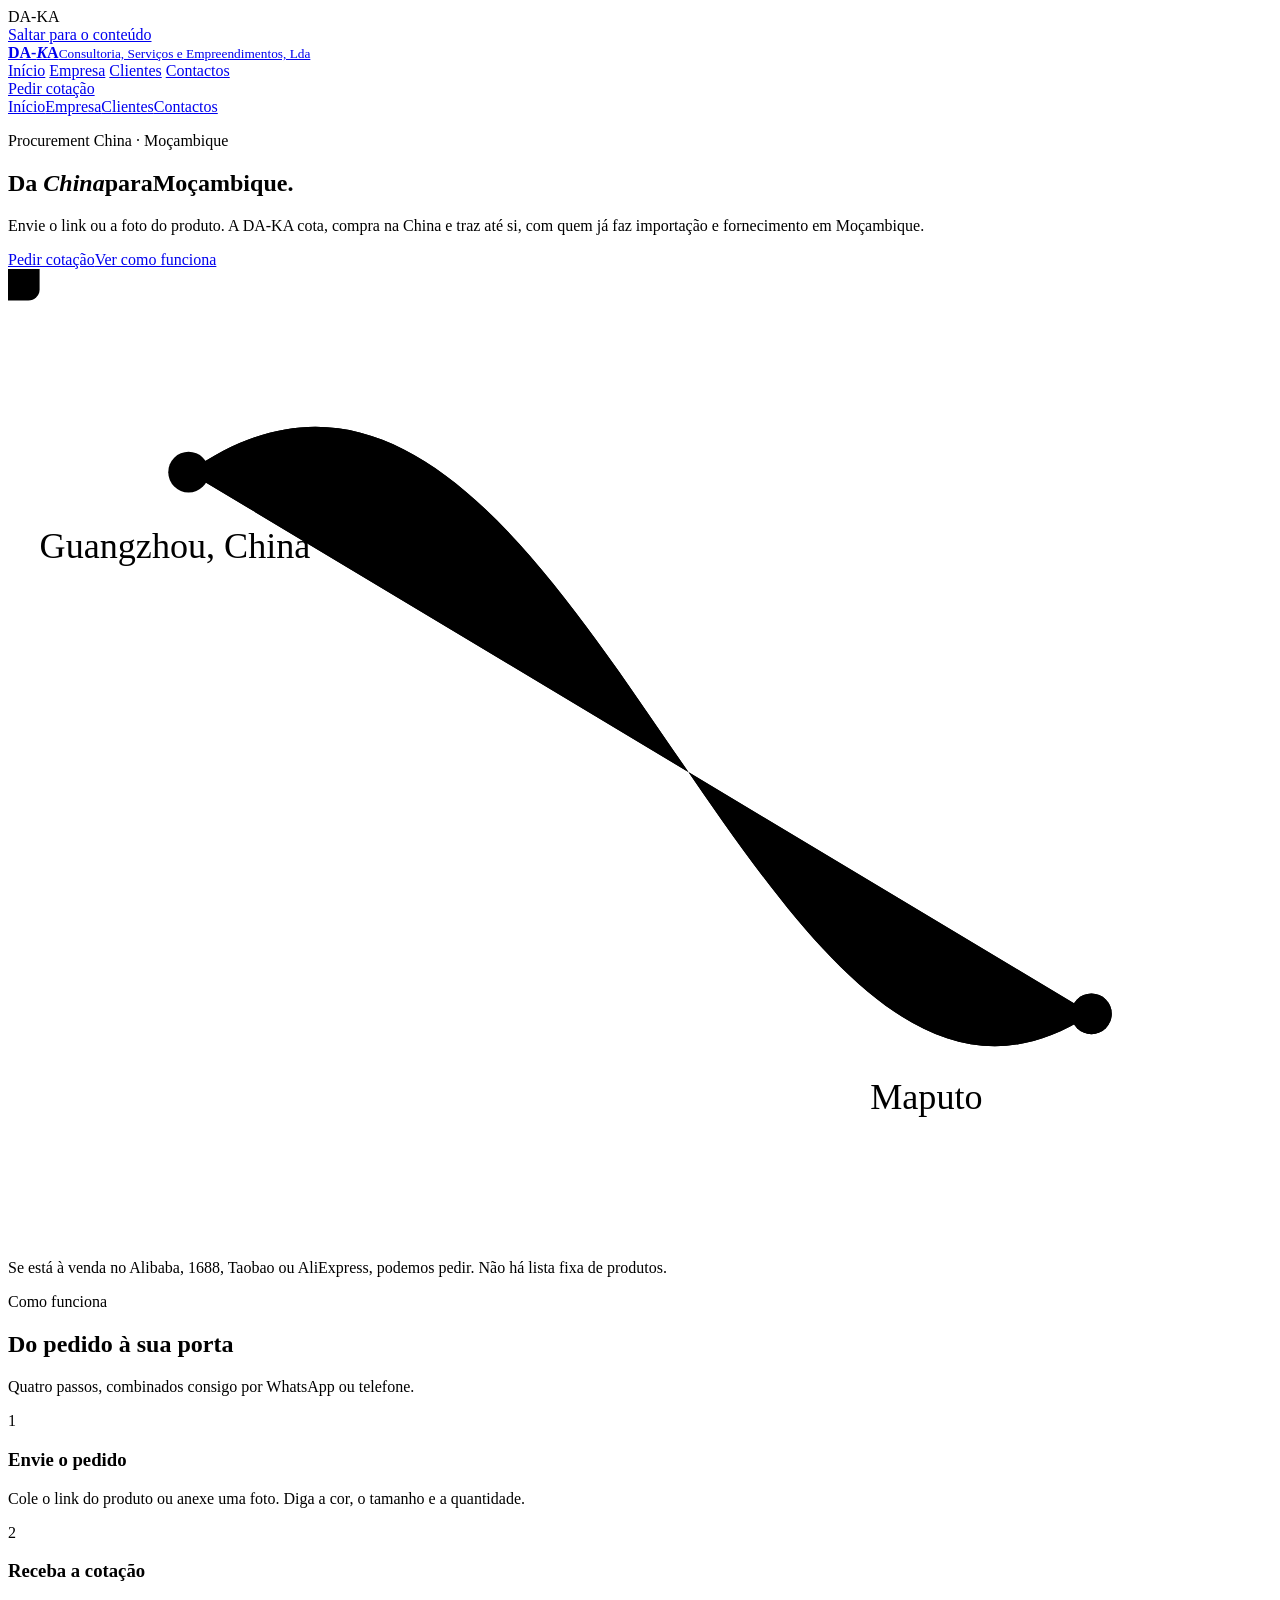
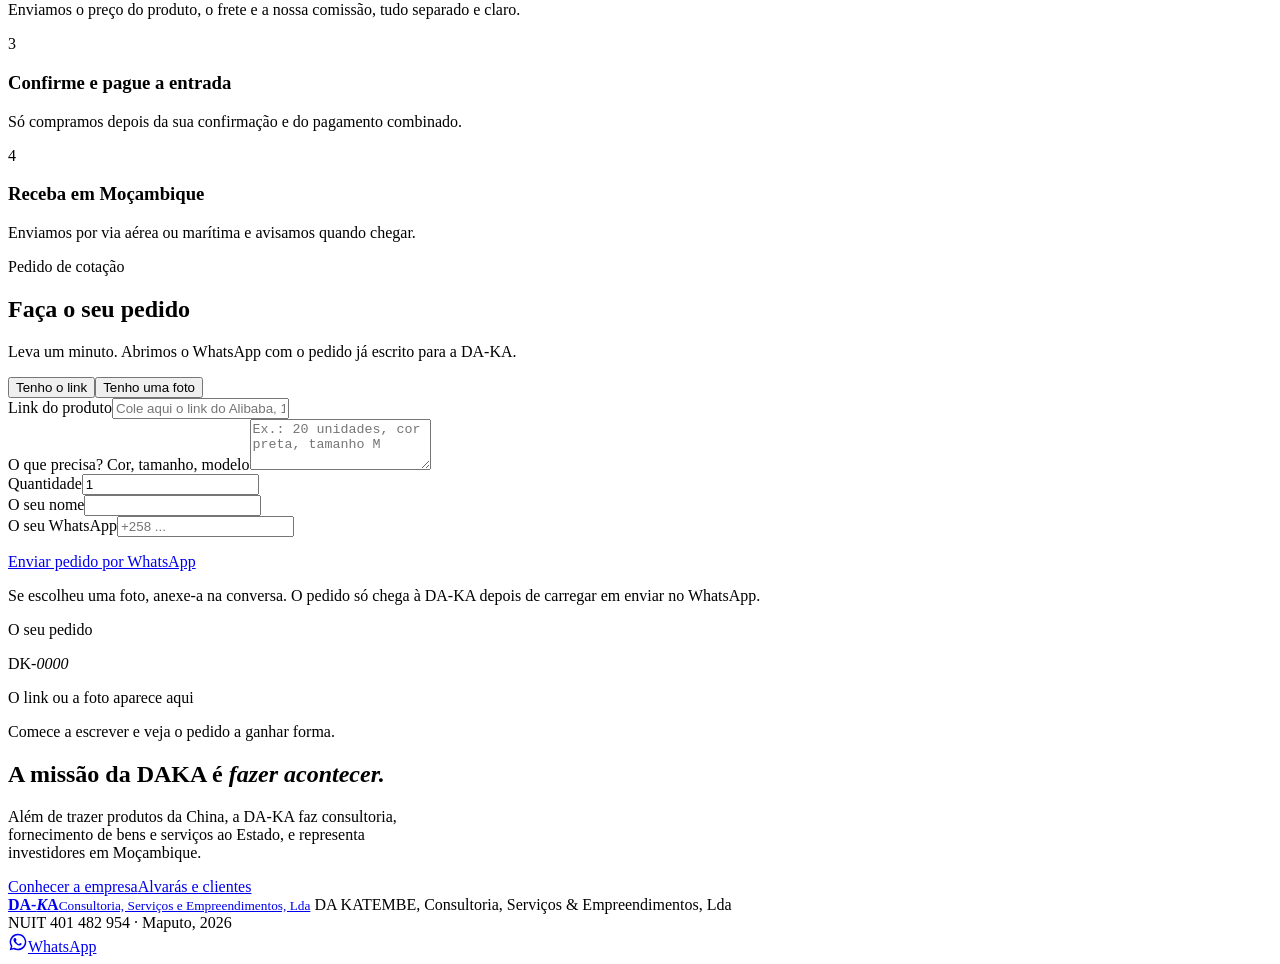
==== index.html @ 80a2d508 "Add files via upload" ====
<!doctype html>
<html lang="pt-MZ">
<head>
<meta charset="utf-8">
<meta name="viewport" content="width=device-width, initial-scale=1, viewport-fit=cover">
<title>DA-KA | Produtos da China para Moçambique</title>
<meta name="description" content="A DA-KA compra na China e entrega em Moçambique. Envie o link ou a foto do produto e receba a cotação com preço, frete e comissão separados.">
<link rel="canonical" href="https://dakaconsultoria.com/">
<meta name="robots" content="index, follow, max-image-preview:large">
<meta name="theme-color" content="#D0173F">
<meta property="og:type" content="website">
<meta property="og:site_name" content="DA-KA">
<meta property="og:locale" content="pt_MZ">
<meta property="og:title" content="DA-KA | Produtos da China para Moçambique">
<meta property="og:description" content="A DA-KA compra na China e entrega em Moçambique. Envie o link ou a foto do produto e receba a cotação com preço, frete e comissão separados.">
<meta property="og:url" content="https://dakaconsultoria.com/">
<meta property="og:image" content="https://dakaconsultoria.com/og-daka.jpg">
<meta property="og:image:width" content="1200">
<meta property="og:image:height" content="630">
<meta property="og:image:alt" content="DA-KA Consultoria, Serviços e Empreendimentos, Lda">
<meta name="twitter:card" content="summary_large_image">
<link rel="icon" href="/favicon.svg" type="image/svg+xml">
<link rel="apple-touch-icon" href="/apple-touch-icon.png">
<link rel="preconnect" href="https://fonts.googleapis.com">
<link rel="preconnect" href="https://fonts.gstatic.com" crossorigin>
<link rel="stylesheet" href="https://fonts.googleapis.com/css2?family=Barlow+Condensed:wght@500;600;700&family=Barlow:wght@400;500;600&display=swap">
<link rel="stylesheet" href="/assets/site.css">
<script>try{if(sessionStorage.getItem('wp')){document.documentElement.className='wp'}}catch(e){}</script>
<script type="application/ld+json">
{"@context":"https://schema.org","@type":"Organization",
"name":"DA-KA Consultoria, Serviços e Empreendimentos, Lda",
"alternateName":["DAKA","DA KATEMBE"],
"description":"Consultoria, prestação de serviços e fornecimento de bens em Moçambique, com procurement de produtos da China para Moçambique.",
"slogan":"Primamos pela satisfação plena do cliente",
"foundingDate":"2022-09-30",
"taxID":"401482954",
"telephone":["+258873891176","+258823852102"],
"email":"alquinodiana06@gmail.com",
"legalName":"DA KATEMBE, Consultoria, Serviços & Empreendimentos, Lda",
"address":{"@type":"PostalAddress","streetAddress":"Rua do Chá n.º 256, rés-do-chão, Bairro do Jardim, Kamubukuane","addressLocality":"Maputo","addressRegion":"Maputo","addressCountry":"MZ"},
"hasCredential":{"@type":"EducationalOccupationalCredential","credentialCategory":"Cadastro Único de Empreiteiros de Obras Públicas, Fornecedores de Bens e Prestadores de Serviços ao Estado","identifier":"2023A000018141PE","recognizedBy":{"@type":"GovernmentOrganization","name":"Ministério da Economia e Finanças, Direcção Nacional do Património do Estado"}},
"areaServed":{"@type":"Country","name":"Moçambique"},
"employee":[{"@type":"Person","name":"Djalma Luiz Fêlix Lourenço","jobTitle":"Director Geral"},{"@type":"Person","name":"Alquino Alberto Diana","jobTitle":"Director Comercial"}],
"knowsAbout":["Consultoria","Procurement","Fornecimento de bens","Importação","Exportação","Promoção imobiliária"]}
</script>
</head>
<body>
<div class="bar" id="bar"></div>
<div class="wipe" id="wipe" aria-hidden="true">DA-KA</div>
<a class="skip" href="#conteudo">Saltar para o conteúdo</a>

<header>
  <div class="w hbar">
    <a class="wm" href="index.html" aria-label="DA-KA, página inicial"><b class="wmt">DA-<i>K</i>A</b><small>Consultoria, Serviços e Empreendimentos, Lda</small></a>
    <nav aria-label="Principal">
      <a href="index.html" aria-current="page">Início</a>
      <a href="empresa.html">Empresa</a>
      <a href="clientes.html">Clientes</a>
      <a href="contactos.html">Contactos</a>
    </nav>
    <a class="btn" href="index.html#pedido">Pedir cotação</a>
  </div>
  <nav class="mnav" aria-label="Principal, telemóvel">
    <a href="index.html" aria-current="page">Início</a><a href="empresa.html">Empresa</a><a href="clientes.html">Clientes</a><a href="contactos.html">Contactos</a>
  </nav>
</header>

<main id="conteudo" tabindex="-1">

<section class="hero"><div class="w hgrid">
  <div>
    <p class="eyebrow">Procurement China · Moçambique</p>
    <h1><span class="ln" style="--i:0"><span>Da <em>China</em></span></span><span class="ln" style="--i:1"><span>para</span></span><span class="ln" style="--i:2"><span>Moçambique.</span></span></h1>
    <p class="lead">Envie o link ou a foto do produto. A DA-KA cota, compra na China e traz até si, com quem já faz importação e fornecimento em Moçambique.</p>
    <div class="cta"><a class="btn" href="index.html#pedido">Pedir cotação</a><a class="btn o" href="index.html#como">Ver como funciona</a></div>
  </div>
  <svg class="route drift" viewBox="0 0 560 430" role="img" aria-label="Rota de um pacote de Guangzhou, na China, até Maputo">
    <g class="grid"><path d="M0 60H560M0 140H560M0 220H560M0 300H560M0 380H560"/><path d="M70 0V430M190 0V430M310 0V430M430 0V430"/></g>
    <path class="track" d="M80 90C250 -30 330 430 480 330"/>
    <path id="rp" class="p" d="M80 90C250 -30 330 430 480 330"/>
    <g class="pin a"><circle cx="80" cy="90" r="9" style="fill:var(--ink)"/><text x="14" y="128">Guangzhou, China</text></g>
    <g class="pin b"><circle class="ping" cx="480" cy="330" r="9" style="fill:var(--red)"/><circle cx="480" cy="330" r="9" style="fill:var(--red)"/><text x="382" y="372">Maputo</text></g>
    <g class="parcel"><rect x="-14" y="-14" width="28" height="28" rx="5" style="fill:var(--ink)"/><path d="M-6 -1h12M0 -7v12" style="stroke:var(--bg)" stroke-width="3" stroke-linecap="round" fill="none"/>
      <animateMotion dur="6s" begin="3.4s" repeatCount="indefinite" rotate="0"><mpath href="#rp" xlink:href="#rp"/></animateMotion></g>
  </svg>
</div></section>

<section class="tick" aria-label="Exemplos de produtos que podemos pedir">
  <div class="tk" id="t1" aria-hidden="true"></div><div class="tk" id="t2" aria-hidden="true"></div>
  <div class="w"><p class="tick-note">Se está à venda no Alibaba, 1688, Taobao ou AliExpress, podemos pedir. Não há lista fixa de produtos.</p></div>
</section>

<section class="sec" id="como"><div class="w g2">
  <div class="sticky"><p class="eyebrow rv">Como funciona</p><h2 class="ttl">Do pedido à sua porta</h2><p class="lead rv" style="--i:1">Quatro passos, combinados consigo por WhatsApp ou telefone.</p></div>
  <div class="steps" id="steps"><div class="rail"><b id="fill"></b></div>
    <div class="st"><span class="n" aria-hidden="true">1</span><h3>Envie o pedido</h3><p>Cole o link do produto ou anexe uma foto. Diga a cor, o tamanho e a quantidade.</p></div>
    <div class="st"><span class="n" aria-hidden="true">2</span><h3>Receba a cotação</h3><p>Enviamos o preço do produto, o frete e a nossa comissão, tudo separado e claro.</p></div>
    <div class="st"><span class="n" aria-hidden="true">3</span><h3>Confirme e pague a entrada</h3><p>Só compramos depois da sua confirmação e do pagamento combinado.</p></div>
    <div class="st"><span class="n" aria-hidden="true">4</span><h3>Receba em Moçambique</h3><p>Enviamos por via aérea ou marítima e avisamos quando chegar.</p></div>
  </div>
</div></section>

<section class="sec order" id="pedido"><div class="w g2">
  <div>
    <p class="eyebrow">Pedido de cotação</p><h2>Faça o seu pedido</h2>
    <p class="lead" style="max-width:none">Leva um minuto. Abrimos o WhatsApp com o pedido já escrito para a DA-KA.</p>
    <div class="tabs"><button type="button" id="tb-link" aria-pressed="true" data-t="link">Tenho o link</button><button type="button" id="tb-foto" aria-pressed="false" data-t="foto">Tenho uma foto</button></div>
    <form id="fm" novalidate>
      <div class="f" id="bl"><label for="lk">Link do produto</label><input id="lk" placeholder="Cole aqui o link do Alibaba, 1688, Taobao..." inputmode="url" autocomplete="off"></div>
      <div class="f" id="bf" hidden><label for="ph">Foto do produto</label><label class="drop" for="ph" id="dz">Toque para escolher uma foto</label><input id="ph" type="file" accept="image/*" class="sr"></div>
      <div class="f"><label for="ds">O que precisa? Cor, tamanho, modelo</label><textarea id="ds" rows="3" placeholder="Ex.: 20 unidades, cor preta, tamanho M"></textarea></div>
      <div class="two"><div class="f"><label for="qt">Quantidade</label><input id="qt" type="number" min="1" value="1" inputmode="numeric"></div><div class="f"><label for="nm">O seu nome</label><input id="nm" autocomplete="name"></div></div>
      <div class="f"><label for="wp">O seu WhatsApp</label><input id="wp" type="tel" placeholder="+258 ..." autocomplete="tel"></div>
      <p class="err" id="er" role="alert"></p>
      <a class="btn wa" id="send" href="#pedido" target="_blank" rel="noopener">Enviar pedido por WhatsApp</a>
      <p class="note">Se escolheu uma foto, anexe-a na conversa. O pedido só chega à DA-KA depois de carregar em enviar no WhatsApp.</p>
    </form>
  </div>
  <div class="pv">
    <p class="pvlabel">O seu pedido</p><p class="pvref">DK-<i id="ref">0000</i></p>
    <div id="tags"></div>
    <div class="pic" id="pic">O link ou a foto aparece aqui</div>
    <p class="pvdesc" id="pd">Comece a escrever e veja o pedido a ganhar forma.</p>
    <p class="ready" id="rd" hidden>Pedido preparado. Falta carregar em enviar no WhatsApp.</p>
  </div>
</div></section>

<section class="sec dark"><div class="w">
  <h2 class="big rv">A missão da DAKA é <em>fazer acontecer.</em></h2>
  <p class="lead rv" style="--i:1;max-width:52ch">Além de trazer produtos da China, a DA-KA faz consultoria, fornecimento de bens e serviços ao Estado, e representa investidores em Moçambique.</p>
  <div class="cta rv" style="--i:2"><a class="btn" href="empresa.html">Conhecer a empresa</a><a class="btn light" href="clientes.html">Alvarás e clientes</a></div>
</div></section>

</main>

<footer><div class="w fw">
  <a class="wm" href="index.html"><b class="wmt">DA-<i>K</i>A</b><small>Consultoria, Serviços e Empreendimentos, Lda</small></a>
  <span>DA KATEMBE, Consultoria, Serviços &amp; Empreendimentos, Lda<br>NUIT 401 482 954 · Maputo, 2026</span>
</div></footer>
<a class="btn wa fab" href="https://wa.me/258873891176?text=Ol%C3%A1%20DA-KA!%20Gostaria%20de%20falar%20com%20a%20vossa%20equipa." target="_blank" rel="noopener" aria-label="Falar com a DA-KA no WhatsApp"><svg viewBox="0 0 24 24" width="20" height="20" aria-hidden="true" focusable="false"><path fill="currentColor" d="M12 2a10 10 0 0 0-8.6 15.1L2 22l5-1.3A10 10 0 1 0 12 2zm0 18.2c-1.5 0-3-.4-4.2-1.2l-.3-.2-3 .8.8-2.9-.2-.3A8.2 8.2 0 1 1 12 20.200zm4.500-6.100c-.2-.1-1.500-.7-1.700-.8-.2-.1-.4-.1-.6.1l-.8 1c-.1.200-.3.200-.5.100-.7-.3-1.500-.8-2.100-1.400-.6-.6-1-1.200-1.400-1.900-.1-.2 0-.4.100-.5l.4-.5.2-.4c.1-.2 0-.3 0-.5l-.8-1.800c-.2-.5-.4-.4-.6-.4h-.5c-.2 0-.5.100-.7.300-.7.700-1 1.600-.9 2.500.2 1 .7 1.900 1.300 2.700 1.300 1.700 2.900 2.900 4.900 3.500.9.300 1.700.2 2.300-.1.700-.4 1.100-1 1.300-1.700.1-.3 0-.5-.1-.6z"/></svg><span>WhatsApp</span></a>
<script src="/assets/site.js" defer></script>
</body>
</html>
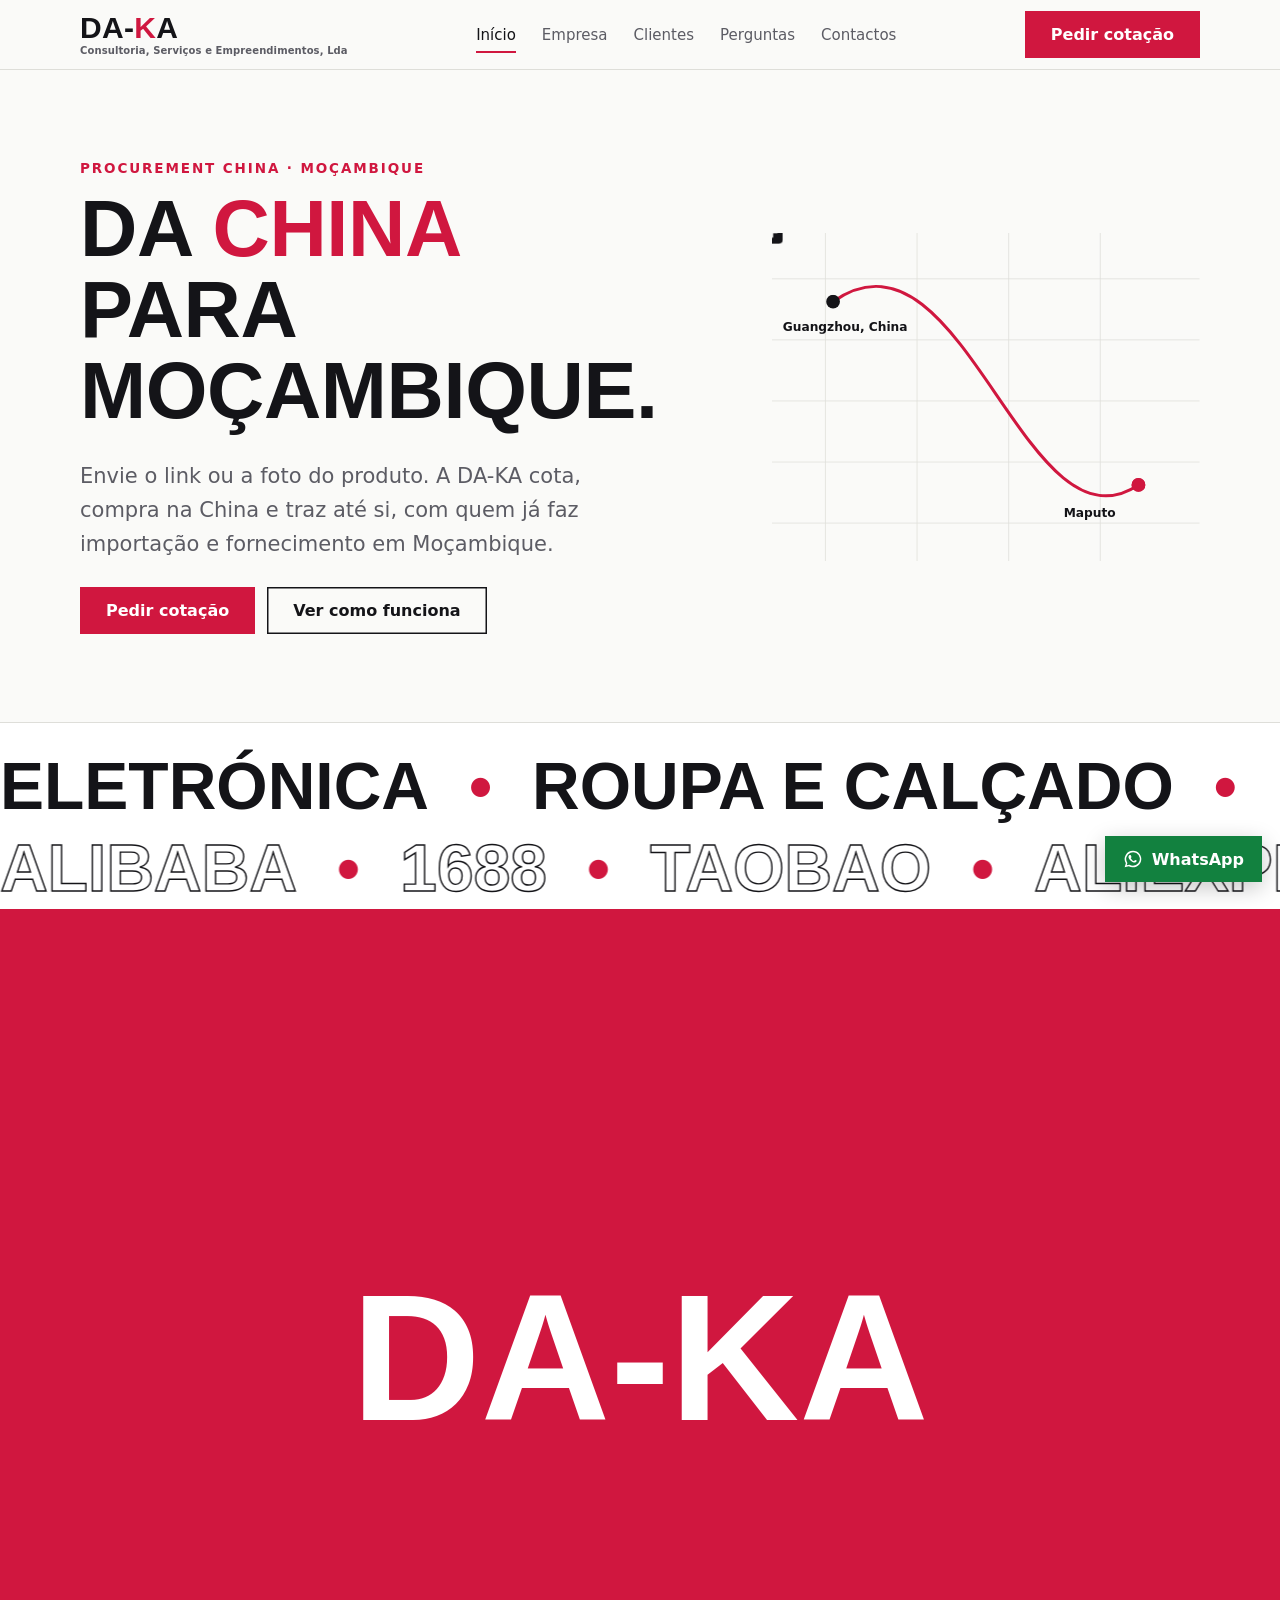
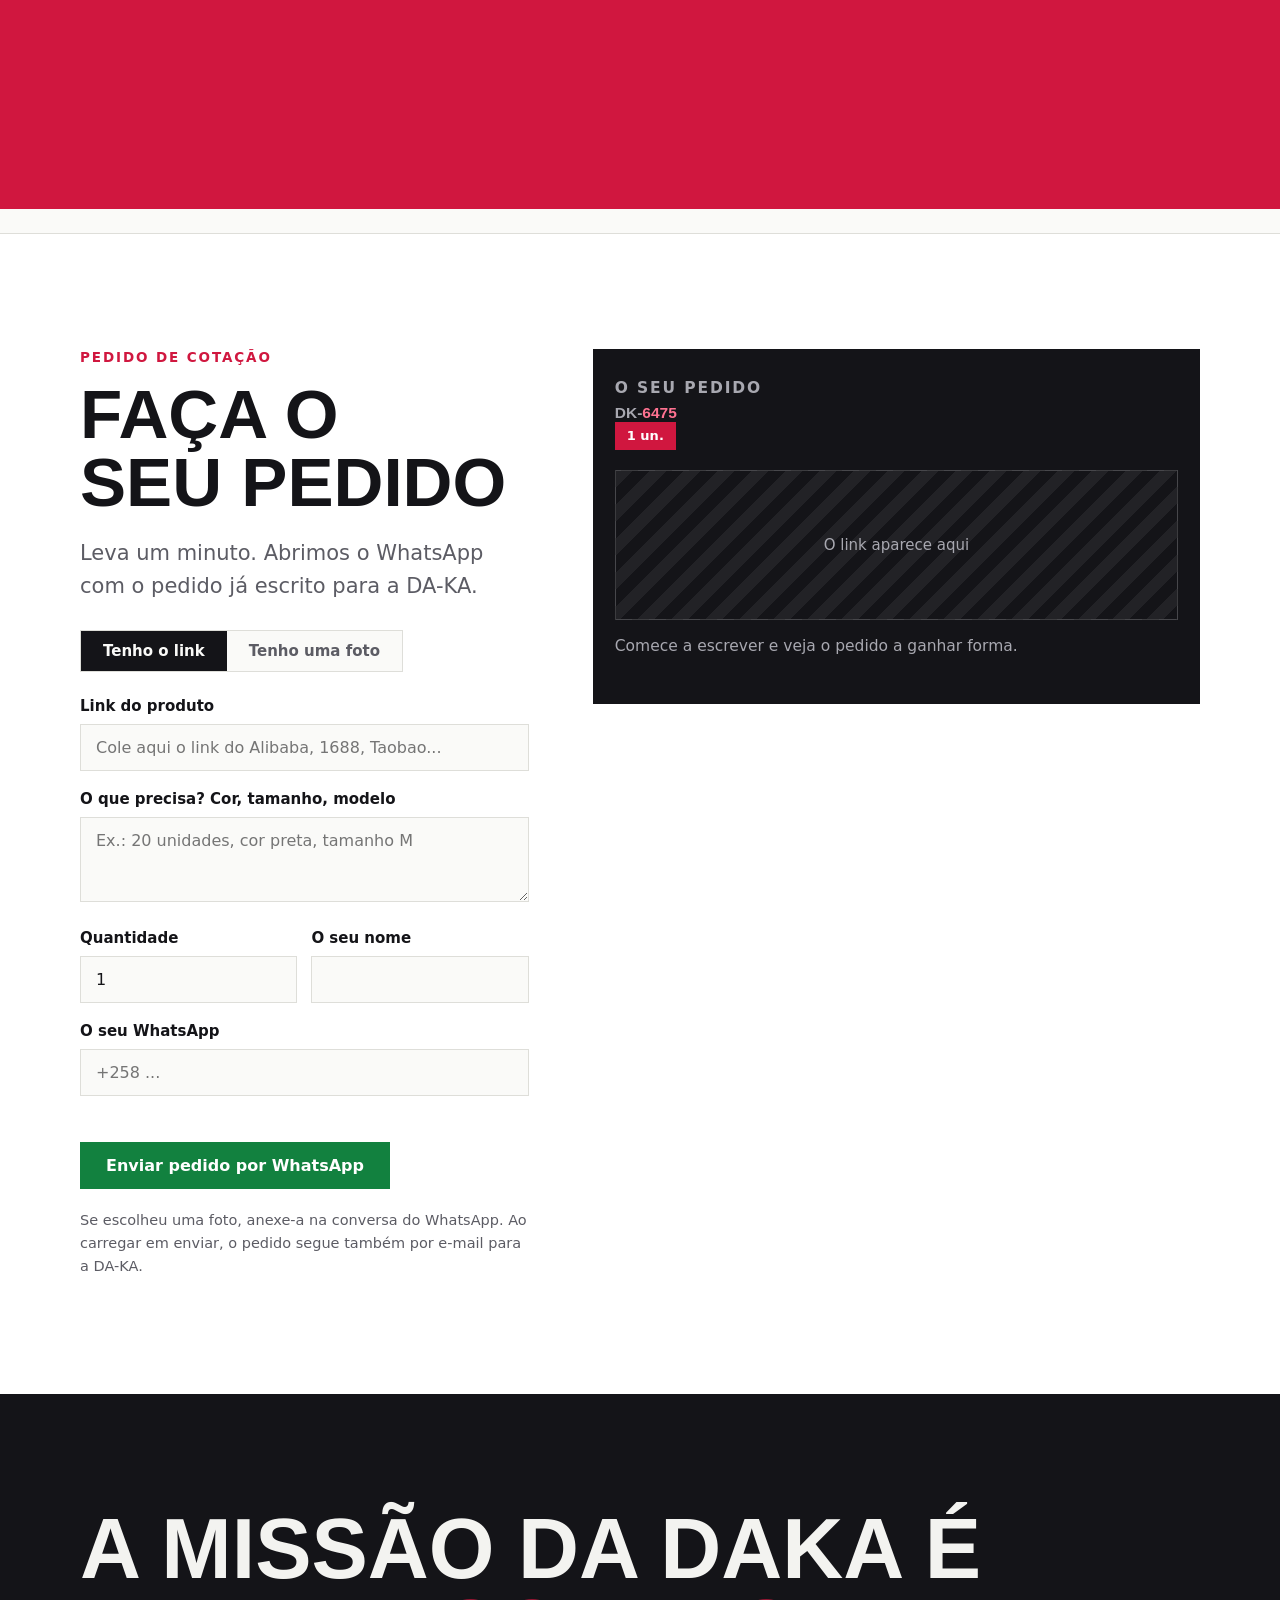
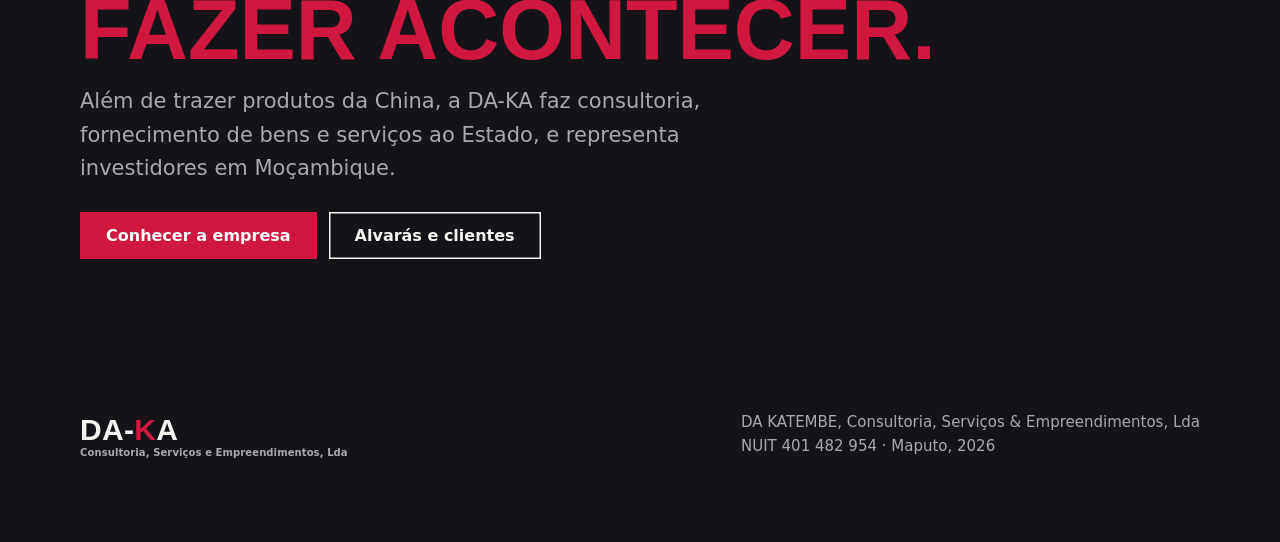
==== commit 954e72bc: "Update index.html" ====
--- a/index.html
+++ b/index.html
@@ -35,7 +35,8 @@
 "foundingDate":"2022-09-30",
 "taxID":"401482954",
 "telephone":["+258873891176","+258823852102"],
-"email":"alquinodiana06@gmail.com",
+"openingHours":["08:00-12:00","14:00-17:00"],
+"email":"geral@dakaconsultoria.com",
 "legalName":"DA KATEMBE, Consultoria, Serviços & Empreendimentos, Lda",
 "address":{"@type":"PostalAddress","streetAddress":"Rua do Chá n.º 256, rés-do-chão, Bairro do Jardim, Kamubukuane","addressLocality":"Maputo","addressRegion":"Maputo","addressCountry":"MZ"},
 "hasCredential":{"@type":"EducationalOccupationalCredential","credentialCategory":"Cadastro Único de Empreiteiros de Obras Públicas, Fornecedores de Bens e Prestadores de Serviços ao Estado","identifier":"2023A000018141PE","recognizedBy":{"@type":"GovernmentOrganization","name":"Ministério da Economia e Finanças, Direcção Nacional do Património do Estado"}},
@@ -56,12 +57,13 @@
       <a href="index.html" aria-current="page">Início</a>
       <a href="empresa.html">Empresa</a>
       <a href="clientes.html">Clientes</a>
+      <a href="faq.html">Perguntas</a>
       <a href="contactos.html">Contactos</a>
     </nav>
     <a class="btn" href="index.html#pedido">Pedir cotação</a>
   </div>
   <nav class="mnav" aria-label="Principal, telemóvel">
-    <a href="index.html" aria-current="page">Início</a><a href="empresa.html">Empresa</a><a href="clientes.html">Clientes</a><a href="contactos.html">Contactos</a>
+    <a href="index.html" aria-current="page">Início</a><a href="empresa.html">Empresa</a><a href="clientes.html">Clientes</a><a href="faq.html">Perguntas</a><a href="contactos.html">Contactos</a>
   </nav>
 </header>
 
@@ -113,7 +115,7 @@
       <div class="f"><label for="wp">O seu WhatsApp</label><input id="wp" type="tel" placeholder="+258 ..." autocomplete="tel"></div>
       <p class="err" id="er" role="alert"></p>
       <a class="btn wa" id="send" href="#pedido" target="_blank" rel="noopener">Enviar pedido por WhatsApp</a>
-      <p class="note">Se escolheu uma foto, anexe-a na conversa. O pedido só chega à DA-KA depois de carregar em enviar no WhatsApp.</p>
+      <p class="note">Se escolheu uma foto, anexe-a na conversa do WhatsApp. Ao carregar em enviar, o pedido segue também por e-mail para a DA-KA.</p>
     </form>
   </div>
   <div class="pv">
--- a/assets/site.css
+++ b/assets/site.css
@@ -0,0 +1,276 @@
+/* Layout: quatro páginas num ficheiro (Início, Empresa, Clientes, Contactos). Tipo condensado em caixa alta, um só vermelho vindo do K do logótipo, e um movimento assinatura: a rota China-Maputo que se desenha. O resto fica calmo. */
+:root{
+  --bg:#FAFAF8; --surface:#FFFFFF; --ink:#141418; --mut:#5C5C64; --line:#DEDED9;
+  --red:#D0173F; --red-ink:#FFFFFF; --err:#B3082F; --red-on-dark:#FF7291;
+  --dark:#141418; --dark-ink:#F3F3F0; --dark-mut:#A8A8B0; --dark-line:#ffffff2b;
+  --wa:#12813F; --wa-deep:#0B5B2B;
+  --d:'Barlow Condensed','Arial Narrow',Impact,sans-serif; --b:'Barlow',system-ui,-apple-system,'Segoe UI',sans-serif;
+  --ease:cubic-bezier(.2,.8,.2,1);
+}
+@media (prefers-color-scheme:dark){:root:not([data-theme="light"]){
+  --bg:#111114;--surface:#1A1A1F;--ink:#F3F3F0;--mut:#A8A8B0;--line:#2D2D34;
+  --red:#F0476B;--red-ink:#141418;--err:#FF8098;
+  --dark:#08080A;--dark-ink:#F3F3F0;--dark-mut:#A8A8B0;--dark-line:#ffffff24;
+  --wa:#2CC168;--wa-deep:#7CE6A8;color-scheme:dark}}
+:root[data-theme="dark"]{
+  --bg:#111114;--surface:#1A1A1F;--ink:#F3F3F0;--mut:#A8A8B0;--line:#2D2D34;
+  --red:#F0476B;--red-ink:#141418;--err:#FF8098;
+  --dark:#08080A;--dark-ink:#F3F3F0;--dark-mut:#A8A8B0;--dark-line:#ffffff24;
+  --wa:#2CC168;--wa-deep:#7CE6A8;color-scheme:dark}
+
+*{box-sizing:border-box}
+html{scroll-padding-top:96px}
+body{margin:0;background:var(--bg);color:var(--ink);font:400 17px/1.6 var(--b);overflow-x:hidden}
+a{color:inherit}
+img,svg{max-width:100%}
+:focus-visible{outline:3px solid var(--red);outline-offset:3px}
+.w{max-width:1160px;margin:0 auto;padding-inline:20px}
+
+
+/* ---------- cabeçalho ---------- */
+.skip{position:absolute;left:-9999px;top:0;z-index:90;background:var(--ink);color:var(--bg);padding:12px 18px;font-weight:600;text-decoration:none}
+.skip:focus{left:0}
+.bar{position:fixed;top:0;left:0;right:0;height:3px;background:var(--red);transform:scaleX(0);transform-origin:0 50%;z-index:60}
+header{position:sticky;top:env(safe-area-inset-top,0px);z-index:40;background:var(--bg);border-bottom:1px solid var(--line)}
+@supports (backdrop-filter:blur(8px)){header{background:color-mix(in srgb,var(--bg) 90%,transparent);backdrop-filter:blur(10px)}}
+.hbar{display:flex;align-items:center;justify-content:space-between;gap:14px;padding-block:11px}
+.wm{display:inline-flex;flex-direction:column;gap:3px;text-decoration:none;color:inherit}
+.wmt{display:block;font:700 30px/1 var(--d);letter-spacing:.01em;white-space:nowrap}
+.wmt i{font-style:normal;color:var(--red)}
+.wm small{display:block;font:600 10px/1 var(--b);letter-spacing:.01em;color:var(--mut);white-space:nowrap}
+nav{display:flex;gap:26px;font-weight:500;font-size:15px}
+nav a{text-decoration:none;color:var(--mut);position:relative;padding-block:6px}
+nav a::after{content:"";position:absolute;left:0;right:0;bottom:0;height:2px;background:var(--red);transform:scaleX(0);transform-origin:0 50%;transition:transform .4s var(--ease)}
+nav a:hover,nav a[aria-current=page]{color:var(--ink)}
+nav a:hover::after,nav a[aria-current=page]::after{transform:scaleX(1)}
+.mnav{display:none;gap:0;overflow-x:auto;padding:0 20px 10px;font-size:14px;font-weight:600}
+.mnav a{white-space:nowrap;text-decoration:none;padding:8px 16px;color:var(--mut);box-shadow:inset 0 0 0 1.5px var(--line)}
+.mnav a[aria-current=page]{background:var(--ink);color:var(--bg);box-shadow:inset 0 0 0 1.5px var(--ink)}
+@media(max-width:880px){nav{display:none}.mnav{display:flex}}
+@media(max-width:620px){.hbar .wm small{display:none}.wmt{font-size:27px}}
+
+/* ---------- botões ---------- */
+.btn{position:relative;overflow:hidden;display:inline-block;background:var(--red);color:var(--red-ink);padding:14px 26px;font:600 16px var(--b);text-decoration:none;border:0;cursor:pointer;isolation:isolate}
+.btn::before{content:"";position:absolute;inset:0;background:var(--ink);transform:translateY(101%);transition:transform .45s var(--ease);z-index:-1}
+.btn:hover::before,.btn:focus-visible::before{transform:none}
+.btn:hover,.btn:focus-visible{color:var(--bg)}
+.btn.o{background:none;color:var(--ink);box-shadow:inset 0 0 0 1.5px var(--ink)}
+.btn.light{background:none;color:var(--dark-ink);box-shadow:inset 0 0 0 1.5px var(--dark-ink)}
+.btn.light::before{background:var(--dark-ink)}
+.btn.light:hover,.btn.light:focus-visible{color:var(--dark)}
+.btn.wa{background:var(--wa);color:#fff}
+.btn.wa::before{background:var(--wa-deep)}
+.btn.wa:hover,.btn.wa:focus-visible{color:#fff}
+@media (prefers-color-scheme:dark){:root:not([data-theme="light"]) .btn.wa,:root:not([data-theme="light"]) .btn.wa:hover{color:#08240F}}
+:root[data-theme="dark"] .btn.wa,:root[data-theme="dark"] .btn.wa:hover{color:#08240F}
+.cta{display:flex;gap:12px;flex-wrap:wrap}
+@media(max-width:420px){.btn{padding:13px 20px;font-size:15px}}
+
+/* ---------- tipografia ---------- */
+.eyebrow{font:600 13.5px var(--b);letter-spacing:.14em;text-transform:uppercase;color:var(--red);margin:0 0 16px}
+h1,h2,h3{font-family:var(--d);text-transform:uppercase;font-weight:700;margin:0;text-wrap:balance}
+h1{font-size:clamp(38px,6.2vw,94px);line-height:.94;letter-spacing:-.005em}
+h2{font-size:clamp(34px,5.4vw,72px);line-height:.98;margin-bottom:20px}
+h1 em,h2 em,h3 em{font-style:normal;color:var(--red)}
+.ln{display:block;clip-path:inset(0 -22% 0 -6%);padding-bottom:.18em;margin-bottom:-.1em}
+.ln>span{display:block;transform:translateY(110%);animation:up 1.1s var(--ease) forwards;animation-delay:calc(var(--i,0)*.14s + .15s)}
+@keyframes up{to{transform:none}}
+.lead{font-size:clamp(17.5px,2vw,21px);color:var(--mut);max-width:42ch;margin:0 0 26px}
+.prose p{margin:0 0 16px;max-width:62ch}
+
+/* ---------- secções ---------- */
+.sec{padding-block:clamp(56px,9vw,120px);border-top:1px solid var(--line)}
+.g2{display:grid;grid-template-columns:.85fr 1.15fr;gap:clamp(24px,5vw,80px);align-items:start}
+.g2>*{min-width:0}
+@media(max-width:880px){.g2{grid-template-columns:1fr}}
+.dark{background:var(--dark);color:var(--dark-ink);border-top:0}
+.dark .lead,.dark p{color:var(--dark-mut)}
+.dark .eyebrow{color:var(--red-on-dark)}
+.sticky{position:sticky;top:104px}
+@media(max-width:880px){.sticky{position:static}}
+
+/* ---------- herói ---------- */
+.hero{padding-block:clamp(36px,7vw,92px) clamp(44px,7vw,88px);overflow:hidden}
+.hgrid{display:grid;grid-template-columns:1.2fr .8fr;gap:clamp(20px,4vw,56px);align-items:center}
+.hgrid>*{min-width:0}
+@media(max-width:900px){.hgrid{grid-template-columns:1fr}}
+.hero .lead,.hero .cta{opacity:0;animation:fade .9s var(--ease) forwards}
+.hero .lead{animation-delay:.72s;margin-top:26px}
+.hero .cta{animation-delay:.92s}
+@keyframes fade{to{opacity:1}}
+.route{width:100%;height:auto;display:block;max-width:540px;justify-self:end}
+@media(max-width:900px){.route{justify-self:center;margin-top:8px}}
+.route .grid{stroke:var(--line);stroke-width:1;fill:none}
+.route .track{fill:none;stroke:var(--line);stroke-width:2;stroke-dasharray:2 9;stroke-linecap:round}
+.route .p{fill:none;stroke:var(--red);stroke-width:4;stroke-linecap:round;stroke-dasharray:900;stroke-dashoffset:900;animation:draw 3s .5s var(--ease) forwards}
+@keyframes draw{to{stroke-dashoffset:0}}
+.route text{font:600 16px var(--b);fill:var(--ink)}
+.route .pin{opacity:0;animation:fade .5s forwards}
+.route .pin.a{animation-delay:.4s}
+.route .pin.b{animation-delay:3.3s}
+.ping{transform-box:fill-box;transform-origin:center;animation:ping 2.2s 3.4s infinite}
+@keyframes ping{from{transform:scale(1);opacity:.6}to{transform:scale(4.5);opacity:0}}
+.parcel{opacity:0;animation:fade .3s 3.4s forwards}
+
+/* ---------- ticker ---------- */
+.tick{border-block:1px solid var(--line);overflow:hidden;padding-block:26px;background:var(--surface)}
+.tk{display:flex;gap:40px;width:max-content;font:700 clamp(32px,5.4vw,66px)/1.15 var(--d);text-transform:uppercase;animation:mq 46s linear infinite;will-change:transform}
+.tk i{font-style:normal;color:var(--red)}
+@supports (-webkit-text-stroke:1px currentColor){
+  .tk+.tk{color:transparent;-webkit-text-stroke:1.4px var(--ink)}
+  .tk+.tk i{color:var(--red);-webkit-text-stroke:0}
+}
+.tk+.tk{animation-direction:reverse;margin-top:6px}
+@keyframes mq{to{transform:translateX(-50%)}}
+.tick-note{color:var(--mut);font-size:15px;margin:18px 0 0}
+
+/* ---------- passos ---------- */
+.steps{position:relative;padding-left:70px}
+.rail{position:absolute;left:21px;top:10px;bottom:10px;width:3px;background:var(--line);overflow:hidden}
+.rail b{display:block;width:100%;height:100%;background:var(--red);transform:scaleY(0);transform-origin:50% 0}
+.st{position:relative;padding-bottom:54px;max-width:50ch}
+.st:last-child{padding-bottom:0}
+.st .n{position:absolute;left:-70px;top:0;width:46px;height:46px;background:var(--bg);border:2px solid var(--line);display:grid;place-items:center;font:700 20px var(--d);color:var(--mut);transition:background .5s var(--ease),border-color .5s var(--ease),color .5s var(--ease),transform .5s var(--ease)}
+.st.on .n{background:var(--red);border-color:var(--red);color:var(--red-ink);transform:scale(1.12)}
+.st h3{font-size:clamp(25px,3.2vw,38px);line-height:1;margin:6px 0 8px;color:var(--mut);transition:color .5s}
+.st.on h3{color:var(--ink)}
+.st p{margin:0;color:var(--mut)}
+@media(max-width:520px){.steps{padding-left:54px}.st .n{left:-54px;width:38px;height:38px;font-size:17px}.rail{left:17px}}
+
+/* ---------- pedido ---------- */
+.order{background:var(--surface)}
+.two{display:grid;grid-template-columns:1fr 1fr;gap:14px}
+@media(max-width:520px){.two{grid-template-columns:1fr}}
+.tabs{display:inline-flex;background:var(--bg);padding:0;margin-bottom:22px;border:1.5px solid var(--line);max-width:100%}
+.tabs button{border:0;background:none;color:var(--mut);font:600 15px var(--b);padding:11px 22px;cursor:pointer;transition:background .3s var(--ease),color .3s var(--ease);white-space:nowrap}
+.tabs button[aria-pressed=true]{background:var(--ink);color:var(--bg)}
+label{font-weight:600;font-size:15px;display:block;margin-bottom:6px}
+input,textarea{width:100%;font:400 16px var(--b);color:var(--ink);background:var(--bg);border:1.5px solid var(--line);padding:13px 15px;transition:border-color .2s}
+input:focus,textarea:focus{border-color:var(--red);outline:none}
+textarea{resize:vertical}
+.f{margin-bottom:16px}
+.drop{display:block;border:2px dashed var(--line);padding:26px;text-align:center;color:var(--mut);cursor:pointer;background:var(--bg);font-weight:500;margin:0;overflow-wrap:anywhere}
+.drop:hover{border-color:var(--red)}
+.sr{position:absolute;width:1px;height:1px;overflow:hidden;clip:rect(0 0 0 0);white-space:nowrap}
+.err{color:var(--err);font-size:14.5px;min-height:22px;margin:0 0 8px;font-weight:600}
+.note{color:var(--mut);font-size:14.5px;margin:12px 0 0;max-width:52ch}
+.pv{background:var(--dark);color:var(--dark-ink);padding:22px;position:sticky;top:104px;overflow:hidden}
+@media(max-width:880px){.pv{position:static}}
+.pvref{font:700 34px/1 var(--d);margin:0 0 6px;color:var(--dark-ink)}
+.pvref i{font-style:normal;color:var(--red-on-dark)}
+.pic{height:150px;background:repeating-linear-gradient(135deg,#ffffff0f 0 12px,transparent 12px 24px);border:1px solid var(--dark-line);display:grid;place-items:center;overflow:hidden;margin:14px 0;color:var(--dark-mut);font-size:15px;text-align:center;padding:10px}
+.pic img{width:100%;height:100%;object-fit:cover}
+.tag{display:inline-block;background:var(--red);color:var(--red-ink);font-weight:600;font-size:13px;padding:4px 12px;margin:0 6px 6px 0;animation:pop .35s var(--ease)}
+@keyframes pop{from{transform:scale(.6);opacity:0}}
+.pv p{margin:8px 0 0;color:var(--dark-mut);font-size:15.5px;overflow-wrap:anywhere}
+.pvdesc{min-height:48px}
+.ready{margin-top:14px;padding-top:14px;border-top:1px solid var(--dark-line);color:var(--dark-ink)!important;font-size:15px!important}
+
+/* ---------- entrada ao scroll ---------- */
+@media (prefers-reduced-motion:no-preference){
+@supports (animation-timeline:view()){
+  .rv{animation:rv both linear;animation-timeline:view();animation-range:entry calc(var(--i,0)*6%) entry calc(40% + var(--i,0)*6%)}
+  @keyframes rv{from{opacity:0;transform:translateY(40px)}to{opacity:1;transform:none}}
+  .ttl{animation:ttl both linear;animation-timeline:view();animation-range:entry 0% entry 55%}
+  @keyframes ttl{from{clip-path:inset(0 0 100% 0);transform:translateY(30px)}to{clip-path:inset(-10% -6% -10% -6%);transform:none}}
+  .drift{animation:drift both linear;animation-timeline:scroll();animation-range:0 90vh}
+  @keyframes drift{to{transform:translateY(-56px)}}
+}}
+
+/* ---------- páginas internas ---------- */
+.pghero{padding-block:clamp(44px,8vw,108px) clamp(30px,5vw,60px)}
+.pghero h1{font-size:clamp(38px,7.4vw,100px);max-width:14ch}
+.facts{display:grid;grid-template-columns:repeat(auto-fit,minmax(190px,1fr));gap:1px;background:var(--line);border:1px solid var(--line);margin:28px 0 0}
+.facts>div{background:var(--surface);padding:16px 18px}
+.facts dt{font:600 12px var(--b);letter-spacing:.1em;text-transform:uppercase;color:var(--mut)}
+.facts dd{margin:4px 0 0;font-weight:600;overflow-wrap:anywhere}
+.origin{display:flex;border:1.5px solid var(--line);width:max-content;max-width:100%;margin:0 0 18px}
+.origin div{padding:14px 20px;border-right:1.5px solid var(--line);text-align:center;min-width:0}
+.origin div:last-child{border-right:0}
+.origin b{display:block;font:700 clamp(34px,6vw,54px)/1 var(--d);color:var(--red)}
+.origin span{display:block;font:600 12px var(--b);letter-spacing:.08em;text-transform:uppercase;color:var(--mut);margin-top:4px}
+.catcols{display:grid;grid-template-columns:repeat(auto-fit,minmax(290px,1fr));gap:clamp(26px,4vw,56px);margin-top:48px}
+.catcols>div{min-width:0}
+.catgroup{font:700 26px/1 var(--d);text-transform:uppercase;margin:0;padding-bottom:10px;border-bottom:3px solid var(--ink)}
+.catcount{display:block;font:600 12px var(--b);letter-spacing:.1em;text-transform:uppercase;color:var(--mut);margin:10px 0 4px}
+.catlist{margin:0;padding:0;list-style:none}
+.catlist li{padding:9px 0;border-bottom:1px solid var(--line);font-size:15.5px}
+.cert{border:1.5px solid var(--line);background:var(--surface);display:grid;grid-template-columns:1.25fr .75fr}
+.cert>*{min-width:0;padding:clamp(20px,3vw,30px)}
+.cert p{margin:0 0 12px;max-width:52ch}
+.cert p:last-child{margin-bottom:0}
+.certnote{color:var(--mut);font-size:15.5px}
+.certmeta{margin:0;border-left:1.5px solid var(--line)}
+.certmeta dt{font:600 12px var(--b);letter-spacing:.1em;text-transform:uppercase;color:var(--mut);margin-top:16px}
+.certmeta>div:first-child dt{margin-top:0}
+.certmeta dd{margin:4px 0 0;font-weight:600;overflow-wrap:anywhere}
+@media(max-width:760px){.cert{grid-template-columns:1fr}.certmeta{border-left:0;border-top:1.5px solid var(--line)}}
+.docsec{margin-top:10px!important;font-size:14.5px}
+.docval{display:inline-block;margin-top:12px;font:600 12px var(--b);letter-spacing:.08em;text-transform:uppercase;color:var(--red-on-dark);border:1.5px solid var(--red-on-dark);padding:4px 10px}
+.big{font-size:clamp(38px,6.6vw,92px);line-height:.96;margin:0 0 14px}
+.mv{display:grid}
+.mv>div{display:grid;grid-template-columns:.5fr 1fr;gap:clamp(14px,4vw,64px);padding-block:clamp(26px,4vw,52px);border-top:1px solid var(--dark-line);align-items:start}
+.mv>div:last-child{border-bottom:1px solid var(--dark-line)}
+.mv>div>*{min-width:0}
+@media(max-width:760px){.mv>div{grid-template-columns:1fr}}
+.mv p{margin:0;font-size:clamp(17.5px,2vw,22px);max-width:46ch;color:var(--dark-ink)}
+.vals{display:grid;grid-template-columns:repeat(auto-fit,minmax(230px,1fr));gap:16px;margin:0;padding:0;list-style:none}
+.vals li{background:var(--surface);border:1px solid var(--line);padding:20px;transition:transform .4s var(--ease),border-color .3s}
+.vals li:hover{transform:translateY(-6px);border-color:var(--red)}
+.vals b{display:block;font:700 26px/1.05 var(--d);text-transform:uppercase;margin-bottom:6px}
+.vals span{color:var(--mut);font-size:15.5px}
+.team{display:grid;grid-template-columns:repeat(auto-fit,minmax(280px,1fr));gap:16px}
+.person{background:var(--surface);border:1px solid var(--line);padding:24px;display:flex;gap:18px;align-items:center}
+.person>div{min-width:0}
+.av{width:64px;height:64px;background:var(--ink);color:var(--bg);display:grid;place-items:center;font:700 26px var(--d);flex:none}
+.person b{display:block;font-size:19px;line-height:1.25}
+.person span{color:var(--mut);font-size:15px}
+.quote{font-size:clamp(26px,4vw,50px);line-height:1;border-left:6px solid var(--red);padding-left:18px;margin:64px 0 0;max-width:20ch}
+
+/* ---------- clientes ---------- */
+.docs{display:grid;grid-template-columns:repeat(auto-fit,minmax(270px,1fr));gap:16px;margin-top:32px}
+.doc{border:1px solid var(--dark-line);padding:22px;transition:border-color .3s,transform .4s var(--ease)}
+.doc:hover{border-color:var(--red);transform:translateY(-4px)}
+.doc small{display:block;font:600 12px var(--b);letter-spacing:.1em;text-transform:uppercase;color:var(--dark-mut)}
+.pvlabel{margin:0 0 6px;font:600 13px var(--b);letter-spacing:.12em;text-transform:uppercase;color:var(--dark-mut)}
+.doc b{display:block;font:700 30px/1.05 var(--d);margin:8px 0 10px;overflow-wrap:anywhere}
+.doc p{margin:0;font-size:15.5px}
+.cl{display:grid;grid-template-columns:repeat(auto-fit,minmax(260px,1fr));margin:0;padding:0;list-style:none;border-top:1px solid var(--line)}
+.cl li{padding:16px 14px 16px 0;border-bottom:1px solid var(--line);min-width:0}
+.cl b{display:block;font:700 26px/1 var(--d);text-transform:uppercase}
+.cl span{color:var(--mut);font-size:15px}
+.sub{font:700 22px var(--d);letter-spacing:.08em;text-transform:uppercase;margin:0 0 10px}
+.chips{display:flex;gap:10px;flex-wrap:wrap;margin:0;padding:0;list-style:none}
+.chips li{border:1.5px solid var(--ink);padding:9px 18px;font-weight:600}
+
+/* ---------- contactos ---------- */
+.ct{margin:0}
+.ct dt{font:600 12px var(--b);letter-spacing:.1em;text-transform:uppercase;color:var(--mut);margin-top:22px}
+.ct dd{margin:3px 0 0;font-size:20px;font-weight:500;overflow-wrap:anywhere}
+.ct dd span{border-bottom:1.5px solid var(--red);display:inline-block}
+
+footer{background:var(--dark);color:var(--dark-mut);padding-block:36px;font-size:15px}
+footer .fw{display:flex;justify-content:space-between;gap:16px;flex-wrap:wrap;align-items:flex-end}
+footer .wm{color:var(--dark-ink)}
+footer .wm small{color:var(--dark-mut)}
+
+.wipe{position:fixed;inset:0;background:var(--red);z-index:80;display:grid;place-items:center;color:var(--red-ink);font:700 clamp(56px,14vw,180px)/1 var(--d);pointer-events:none;transform:translateY(101%);transition:transform .4s cubic-bezier(.7,0,.2,1)}
+.wipe.in{transform:translateY(0)}
+.wipe.out{transform:translateY(-101%)}
+.wipe.nt{transition:none}
+
+@media(prefers-reduced-motion:reduce){
+  .ln>span{transform:none;animation:none}
+  .hero .lead,.hero .cta,.route .pin,.parcel{opacity:1;animation:none}
+  .route .p{stroke-dashoffset:0;animation:none}
+  .tk,.ping{animation:none}
+  .wipe{transition:none}
+}
+
+.fab{position:fixed;right:18px;bottom:18px;z-index:70;display:inline-flex;align-items:center;gap:9px;padding:13px 18px;box-shadow:0 6px 22px rgba(0,0,0,.22)}
+.fab svg{flex:none}
+@media(max-width:420px){.fab{right:12px;bottom:12px;padding:12px 15px}}
+@media print{.fab{display:none}}
+html.wp .wipe{transform:translateY(0);transition:none;animation:unstick .01s 3s forwards}
+@keyframes unstick{to{transform:translateY(-101%)}}
+footer{padding-bottom:84px}
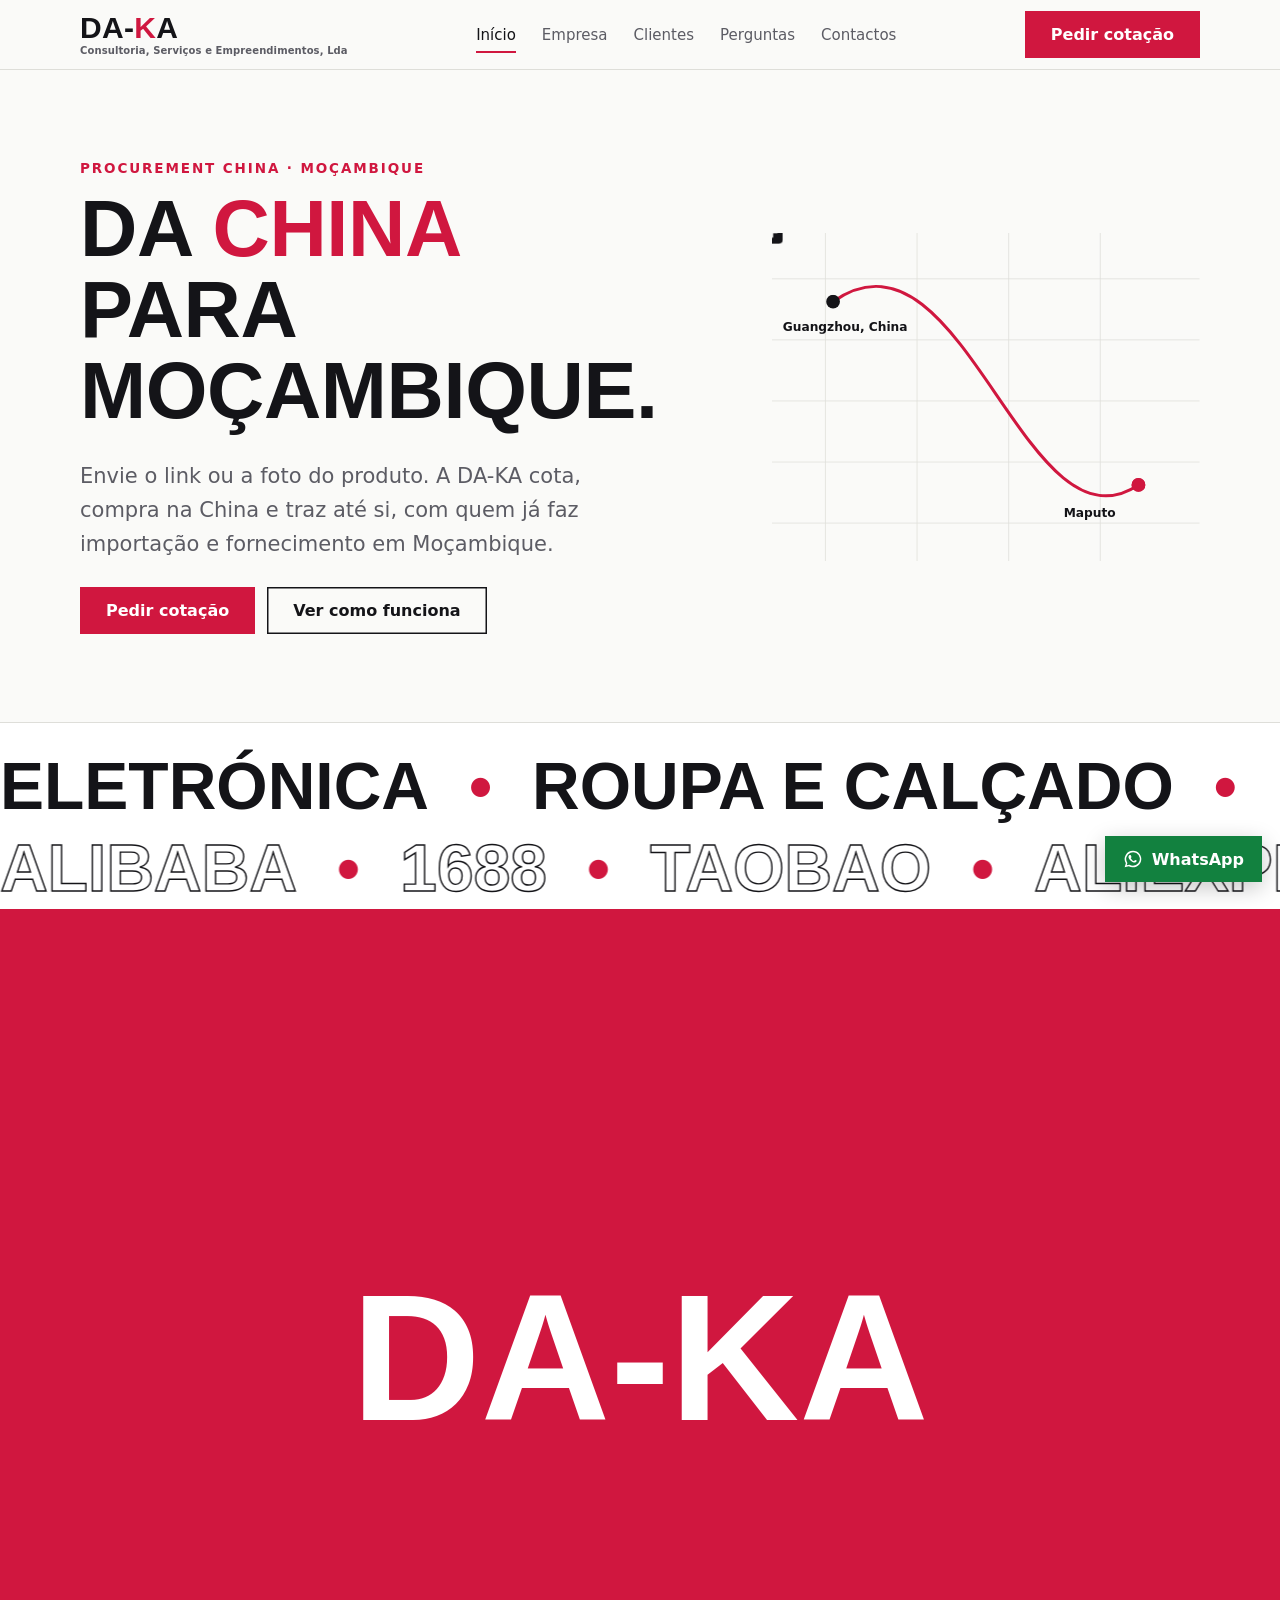
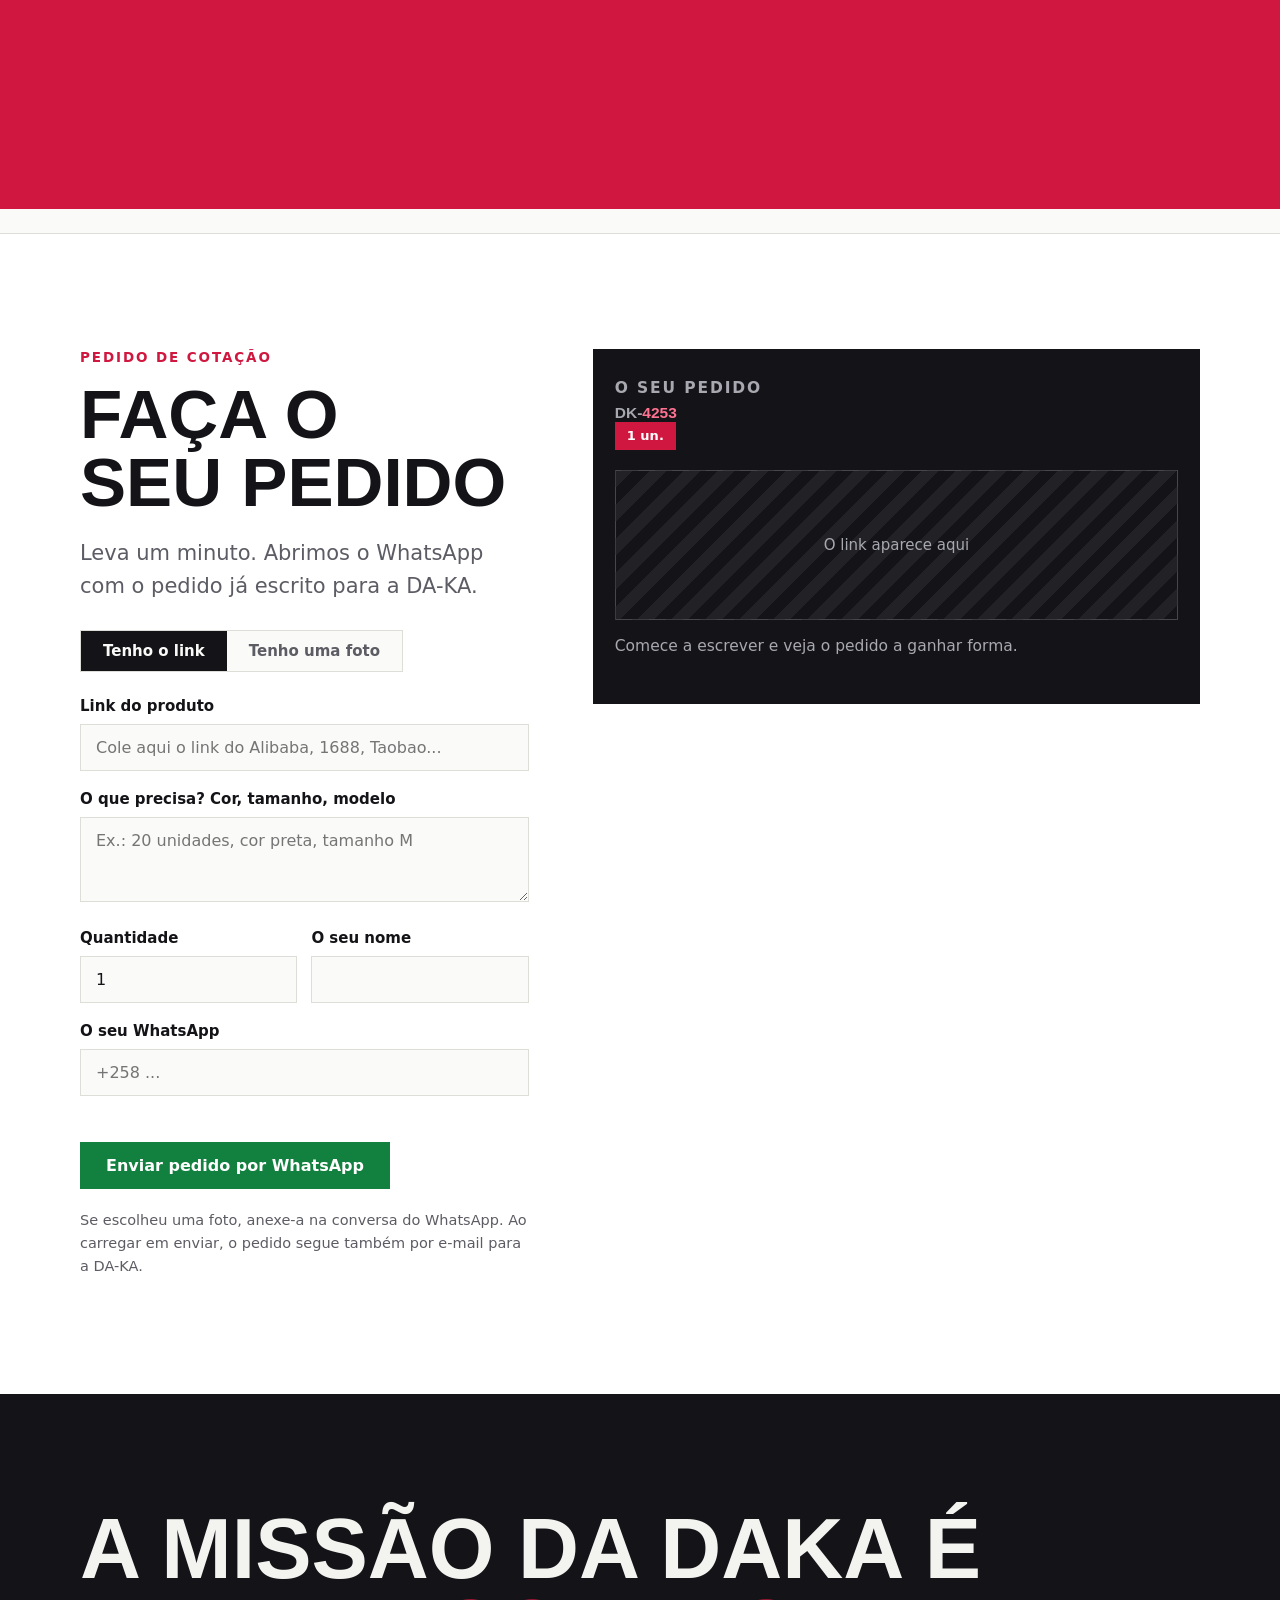
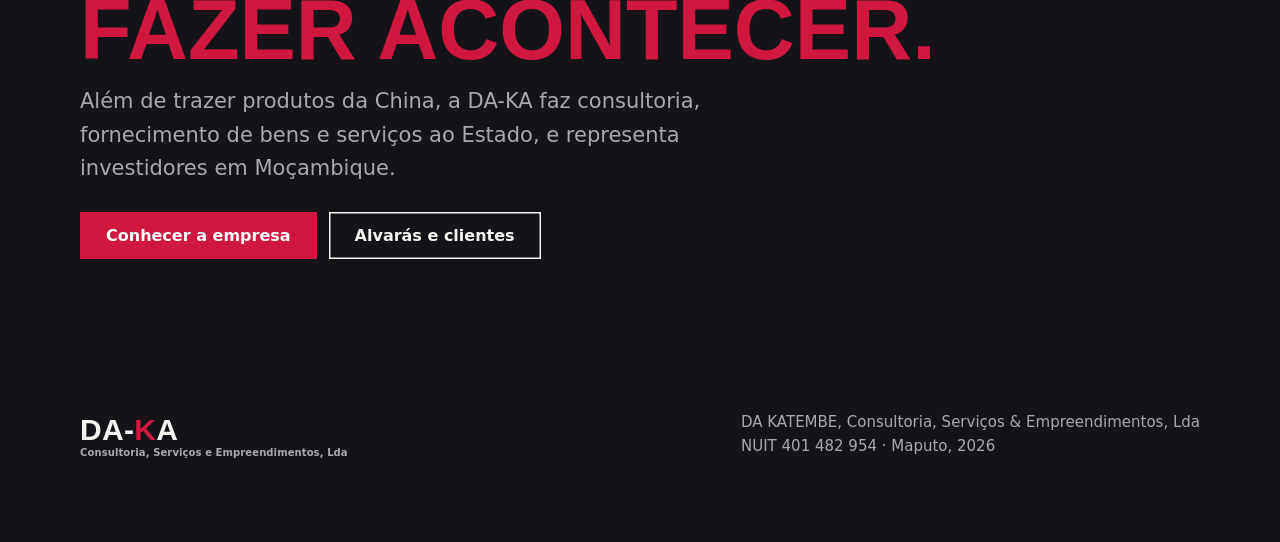
==== commit d30f0c91: "Novo ícone DK (vermelho DA-KA) para separador e resultados do Google Co-Authored-By: Claude Opus 5.5" ====
--- a/index.html
+++ b/index.html
@@ -19,7 +19,11 @@
 <meta property="og:image:height" content="630">
 <meta property="og:image:alt" content="DA-KA Consultoria, Serviços e Empreendimentos, Lda">
 <meta name="twitter:card" content="summary_large_image">
+<link rel="icon" href="/favicon.ico" sizes="48x48">
 <link rel="icon" href="/favicon.svg" type="image/svg+xml">
+<link rel="icon" href="/favicon-96.png" type="image/png" sizes="96x96">
+<link rel="icon" href="/favicon-192.png" type="image/png" sizes="192x192">
+<link rel="manifest" href="/site.webmanifest">
 <link rel="apple-touch-icon" href="/apple-touch-icon.png">
 <link rel="preconnect" href="https://fonts.googleapis.com">
 <link rel="preconnect" href="https://fonts.gstatic.com" crossorigin>
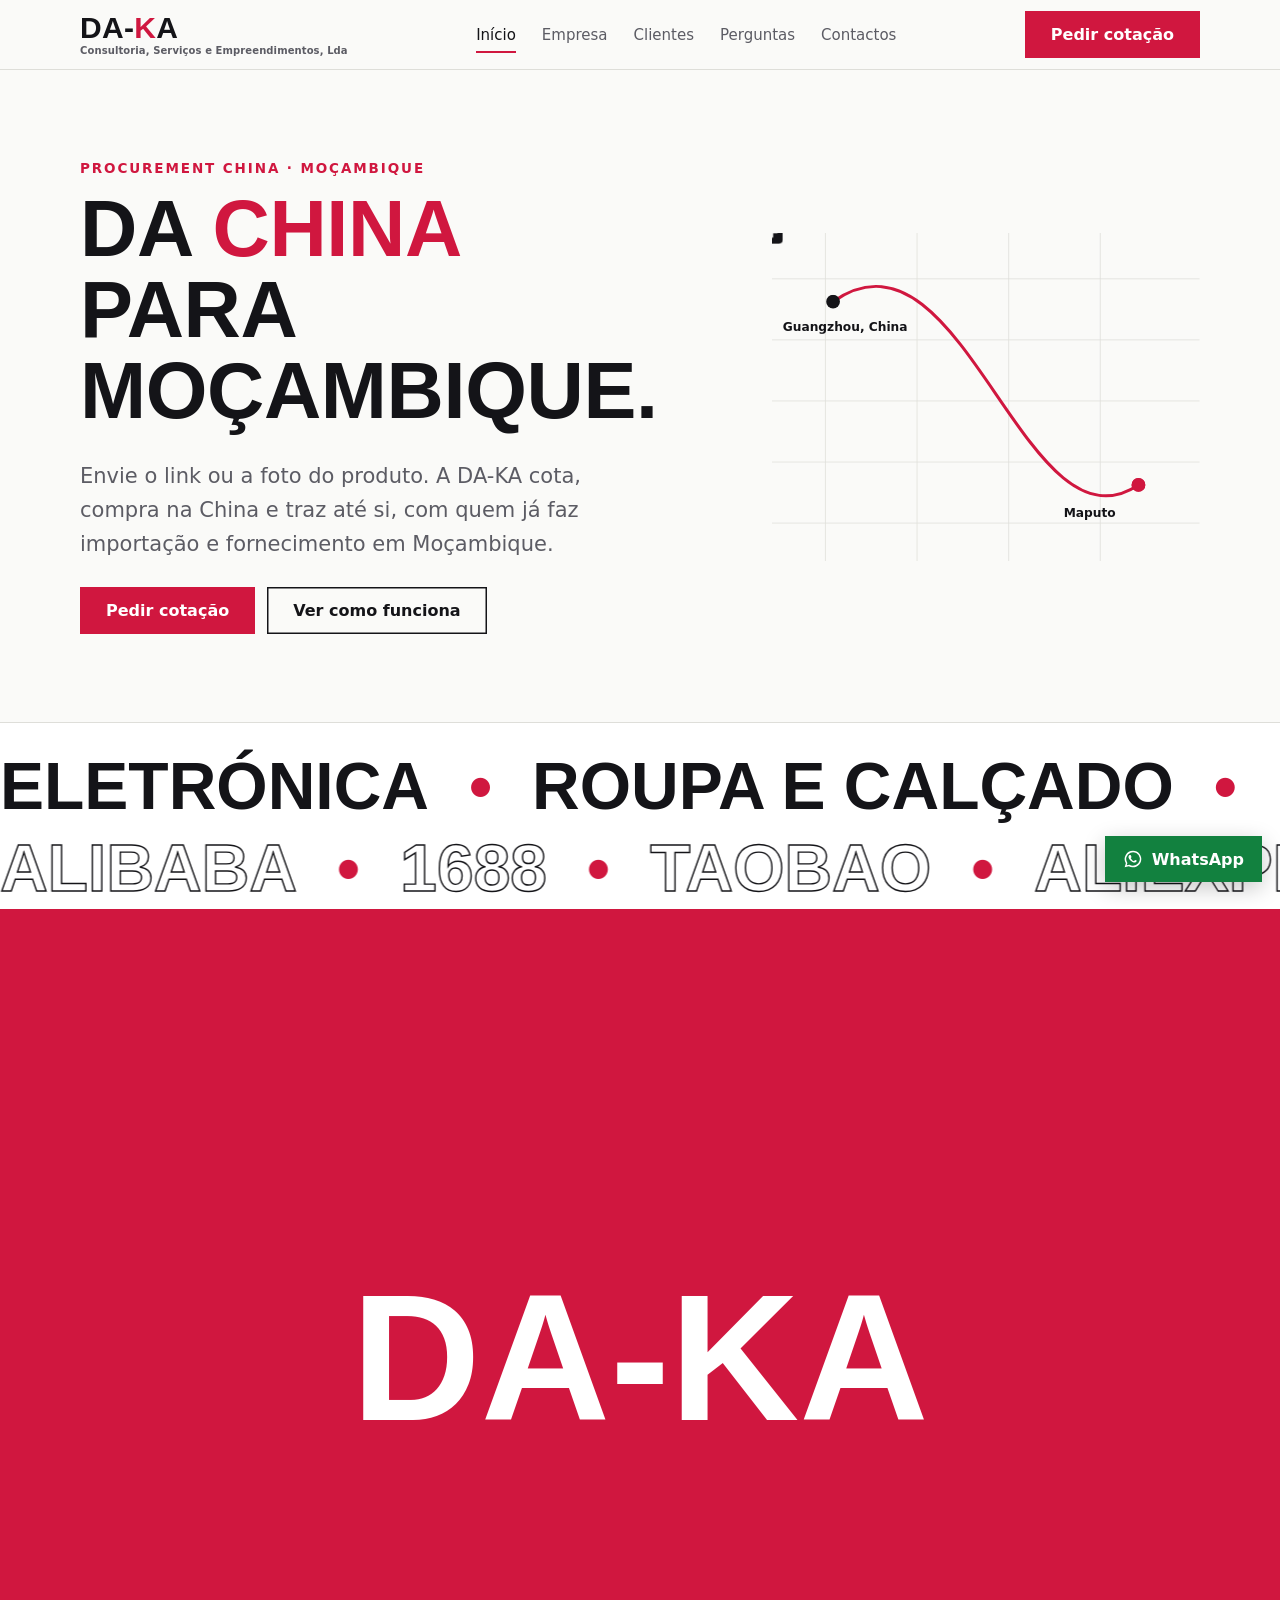
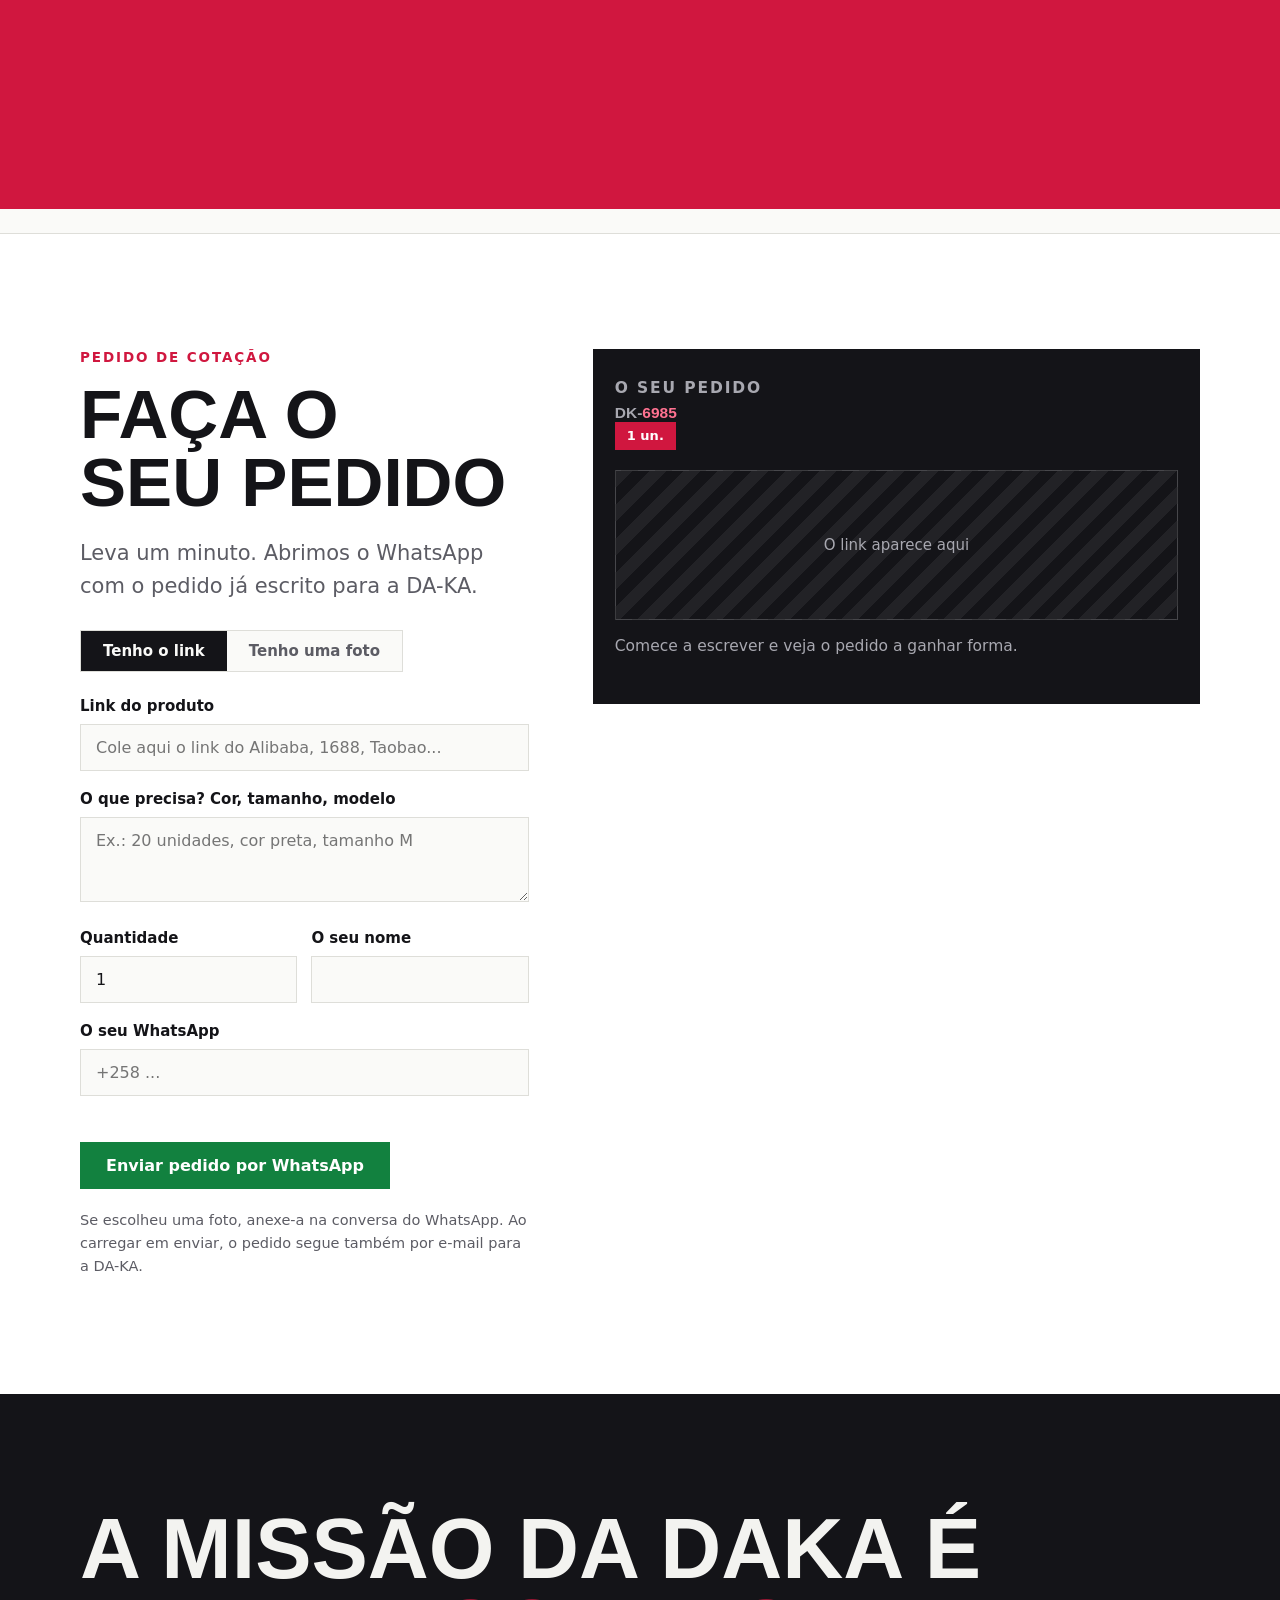
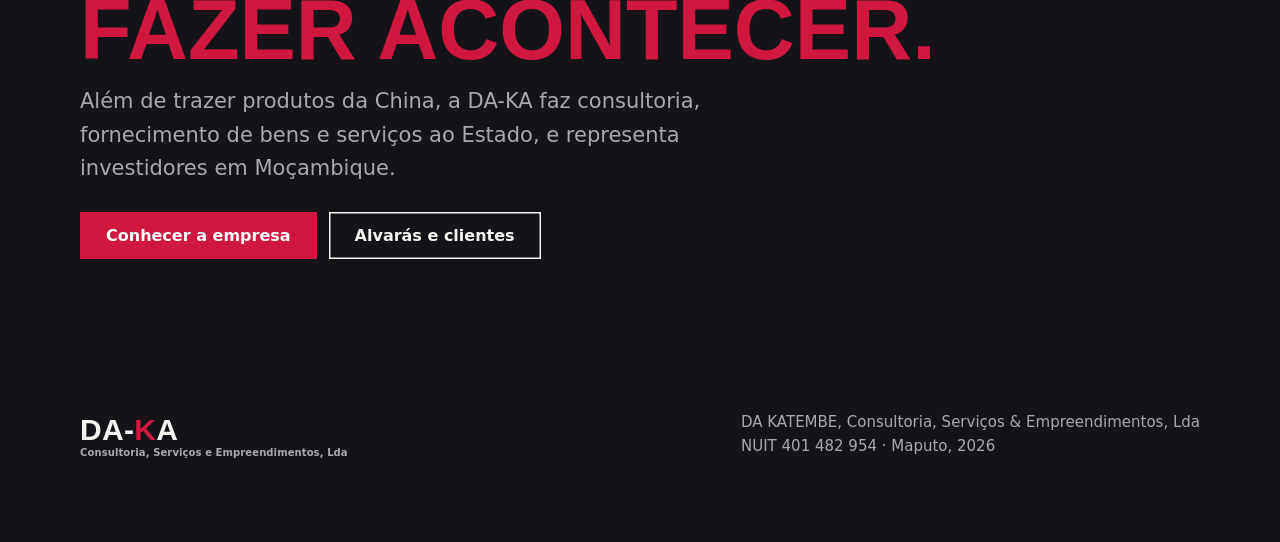
==== commit a9dd6230: "Horário com sábado e WhatsApp para 82 385 2102 Co-Authored-By: Claude Opus 5.5 <noreply@anthropic.co" ====
--- a/index.html
+++ b/index.html
@@ -38,8 +38,8 @@
 "slogan":"Primamos pela satisfação plena do cliente",
 "foundingDate":"2022-09-30",
 "taxID":"401482954",
-"telephone":["+258873891176","+258823852102"],
-"openingHours":["08:00-12:00","14:00-17:00"],
+"telephone":["+258823852102","+258873891176"],
+"openingHours":["Mo-Fr 08:00-12:00","Mo-Fr 14:00-17:00","Sa 09:00-13:30"],
 "email":"geral@dakaconsultoria.com",
 "legalName":"DA KATEMBE, Consultoria, Serviços & Empreendimentos, Lda",
 "address":{"@type":"PostalAddress","streetAddress":"Rua do Chá n.º 256, rés-do-chão, Bairro do Jardim, Kamubukuane","addressLocality":"Maputo","addressRegion":"Maputo","addressCountry":"MZ"},
@@ -143,7 +143,7 @@
   <a class="wm" href="index.html"><b class="wmt">DA-<i>K</i>A</b><small>Consultoria, Serviços e Empreendimentos, Lda</small></a>
   <span>DA KATEMBE, Consultoria, Serviços &amp; Empreendimentos, Lda<br>NUIT 401 482 954 · Maputo, 2026</span>
 </div></footer>
-<a class="btn wa fab" href="https://wa.me/258873891176?text=Ol%C3%A1%20DA-KA!%20Gostaria%20de%20falar%20com%20a%20vossa%20equipa." target="_blank" rel="noopener" aria-label="Falar com a DA-KA no WhatsApp"><svg viewBox="0 0 24 24" width="20" height="20" aria-hidden="true" focusable="false"><path fill="currentColor" d="M12 2a10 10 0 0 0-8.6 15.1L2 22l5-1.3A10 10 0 1 0 12 2zm0 18.2c-1.5 0-3-.4-4.2-1.2l-.3-.2-3 .8.8-2.9-.2-.3A8.2 8.2 0 1 1 12 20.200zm4.500-6.100c-.2-.1-1.500-.7-1.700-.8-.2-.1-.4-.1-.6.1l-.8 1c-.1.200-.3.200-.5.100-.7-.3-1.500-.8-2.100-1.400-.6-.6-1-1.200-1.400-1.900-.1-.2 0-.4.100-.5l.4-.5.2-.4c.1-.2 0-.3 0-.5l-.8-1.800c-.2-.5-.4-.4-.6-.4h-.5c-.2 0-.5.100-.7.300-.7.700-1 1.600-.9 2.500.2 1 .7 1.900 1.300 2.700 1.300 1.700 2.900 2.900 4.900 3.500.9.300 1.700.2 2.300-.1.700-.4 1.100-1 1.300-1.700.1-.3 0-.5-.1-.6z"/></svg><span>WhatsApp</span></a>
+<a class="btn wa fab" href="https://wa.me/258823852102?text=Ol%C3%A1%20DA-KA!%20Gostaria%20de%20falar%20com%20a%20vossa%20equipa." target="_blank" rel="noopener" aria-label="Falar com a DA-KA no WhatsApp"><svg viewBox="0 0 24 24" width="20" height="20" aria-hidden="true" focusable="false"><path fill="currentColor" d="M12 2a10 10 0 0 0-8.6 15.1L2 22l5-1.3A10 10 0 1 0 12 2zm0 18.2c-1.5 0-3-.4-4.2-1.2l-.3-.2-3 .8.8-2.9-.2-.3A8.2 8.2 0 1 1 12 20.200zm4.500-6.100c-.2-.1-1.500-.7-1.700-.8-.2-.1-.4-.1-.6.1l-.8 1c-.1.200-.3.200-.5.100-.7-.3-1.500-.8-2.100-1.400-.6-.6-1-1.200-1.400-1.900-.1-.2 0-.4.100-.5l.4-.5.2-.4c.1-.2 0-.3 0-.5l-.8-1.800c-.2-.5-.4-.4-.6-.4h-.5c-.2 0-.5.100-.7.300-.7.700-1 1.600-.9 2.500.2 1 .7 1.900 1.300 2.700 1.300 1.700 2.900 2.900 4.900 3.500.9.300 1.700.2 2.300-.1.700-.4 1.100-1 1.300-1.700.1-.3 0-.5-.1-.6z"/></svg><span>WhatsApp</span></a>
 <script src="/assets/site.js" defer></script>
 </body>
 </html>
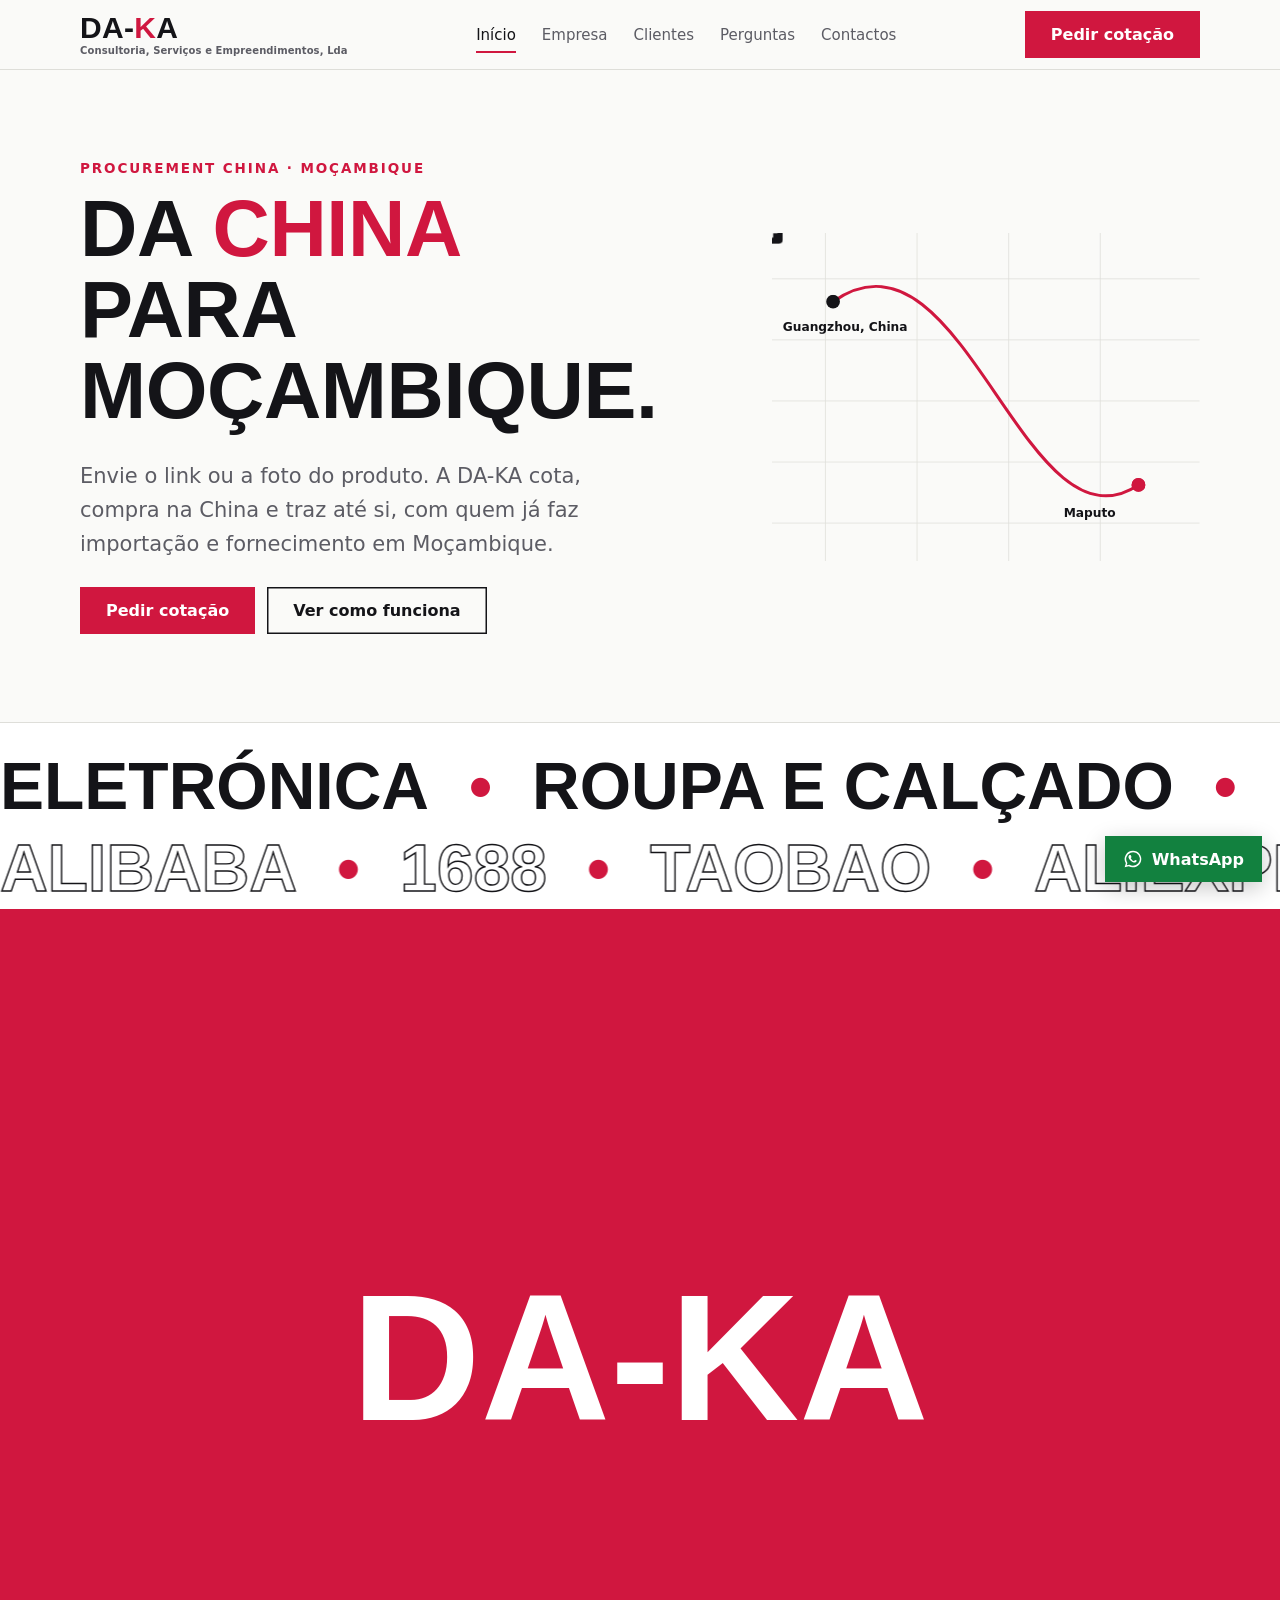
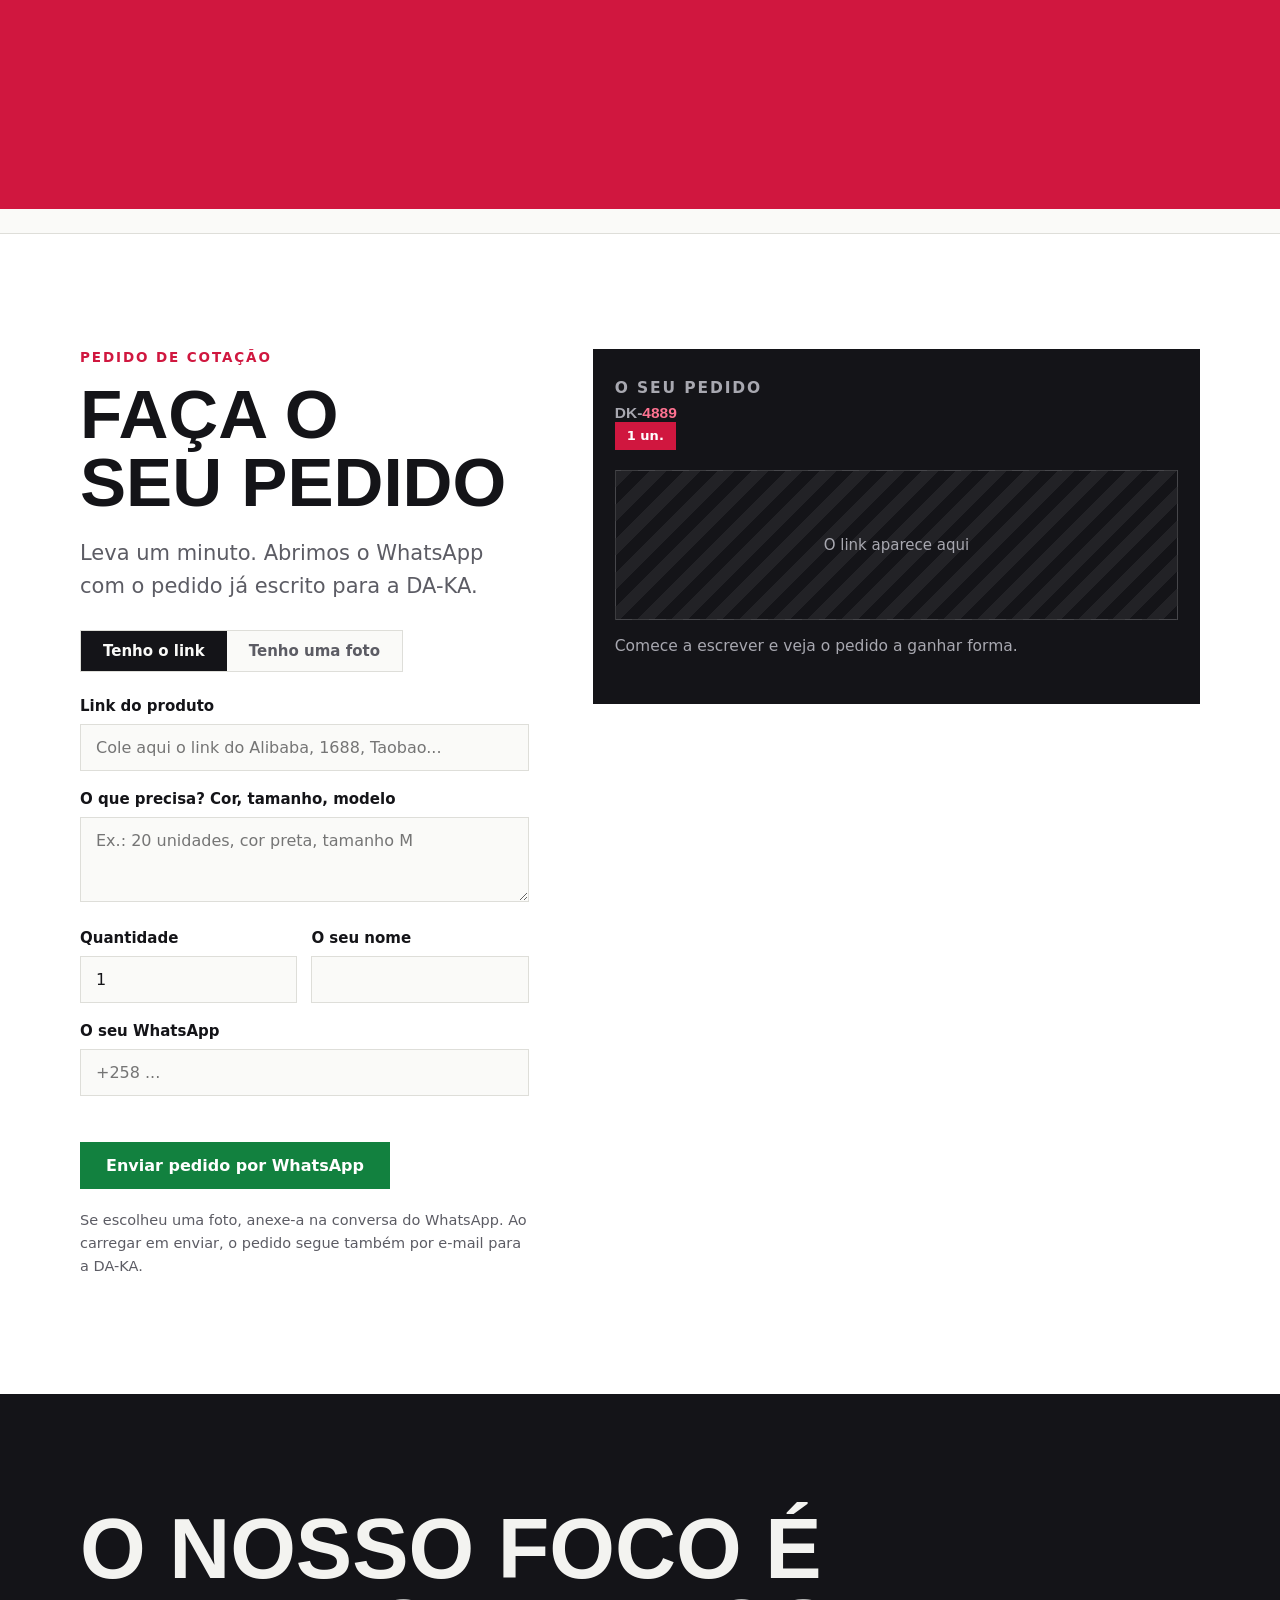
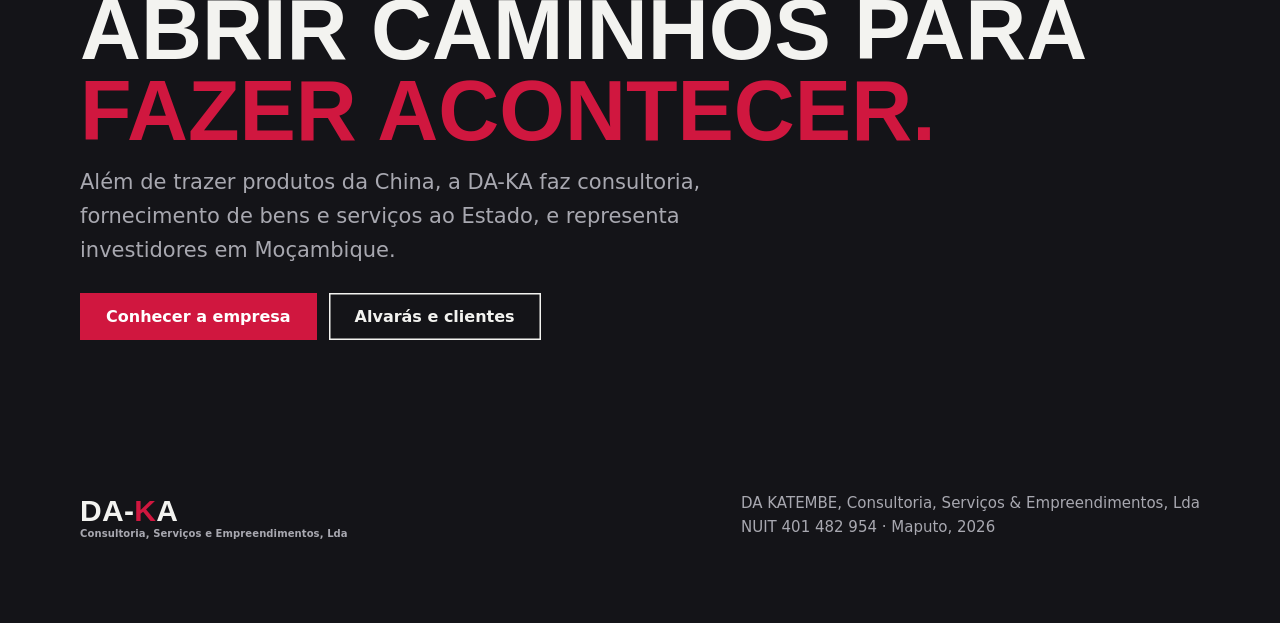
==== commit 4790ad18: "Ajustes ronda 1: frase de foco, Alquino Diana, empresas parceiras Angia e IFLOMA Co-Authored-By: Cla" ====
--- a/index.html
+++ b/index.html
@@ -132,7 +132,7 @@
 </div></section>
 
 <section class="sec dark"><div class="w">
-  <h2 class="big rv">A missão da DAKA é <em>fazer acontecer.</em></h2>
+  <h2 class="big rv">O nosso foco é abrir caminhos para <em>fazer acontecer.</em></h2>
   <p class="lead rv" style="--i:1;max-width:52ch">Além de trazer produtos da China, a DA-KA faz consultoria, fornecimento de bens e serviços ao Estado, e representa investidores em Moçambique.</p>
   <div class="cta rv" style="--i:2"><a class="btn" href="empresa.html">Conhecer a empresa</a><a class="btn light" href="clientes.html">Alvarás e clientes</a></div>
 </div></section>
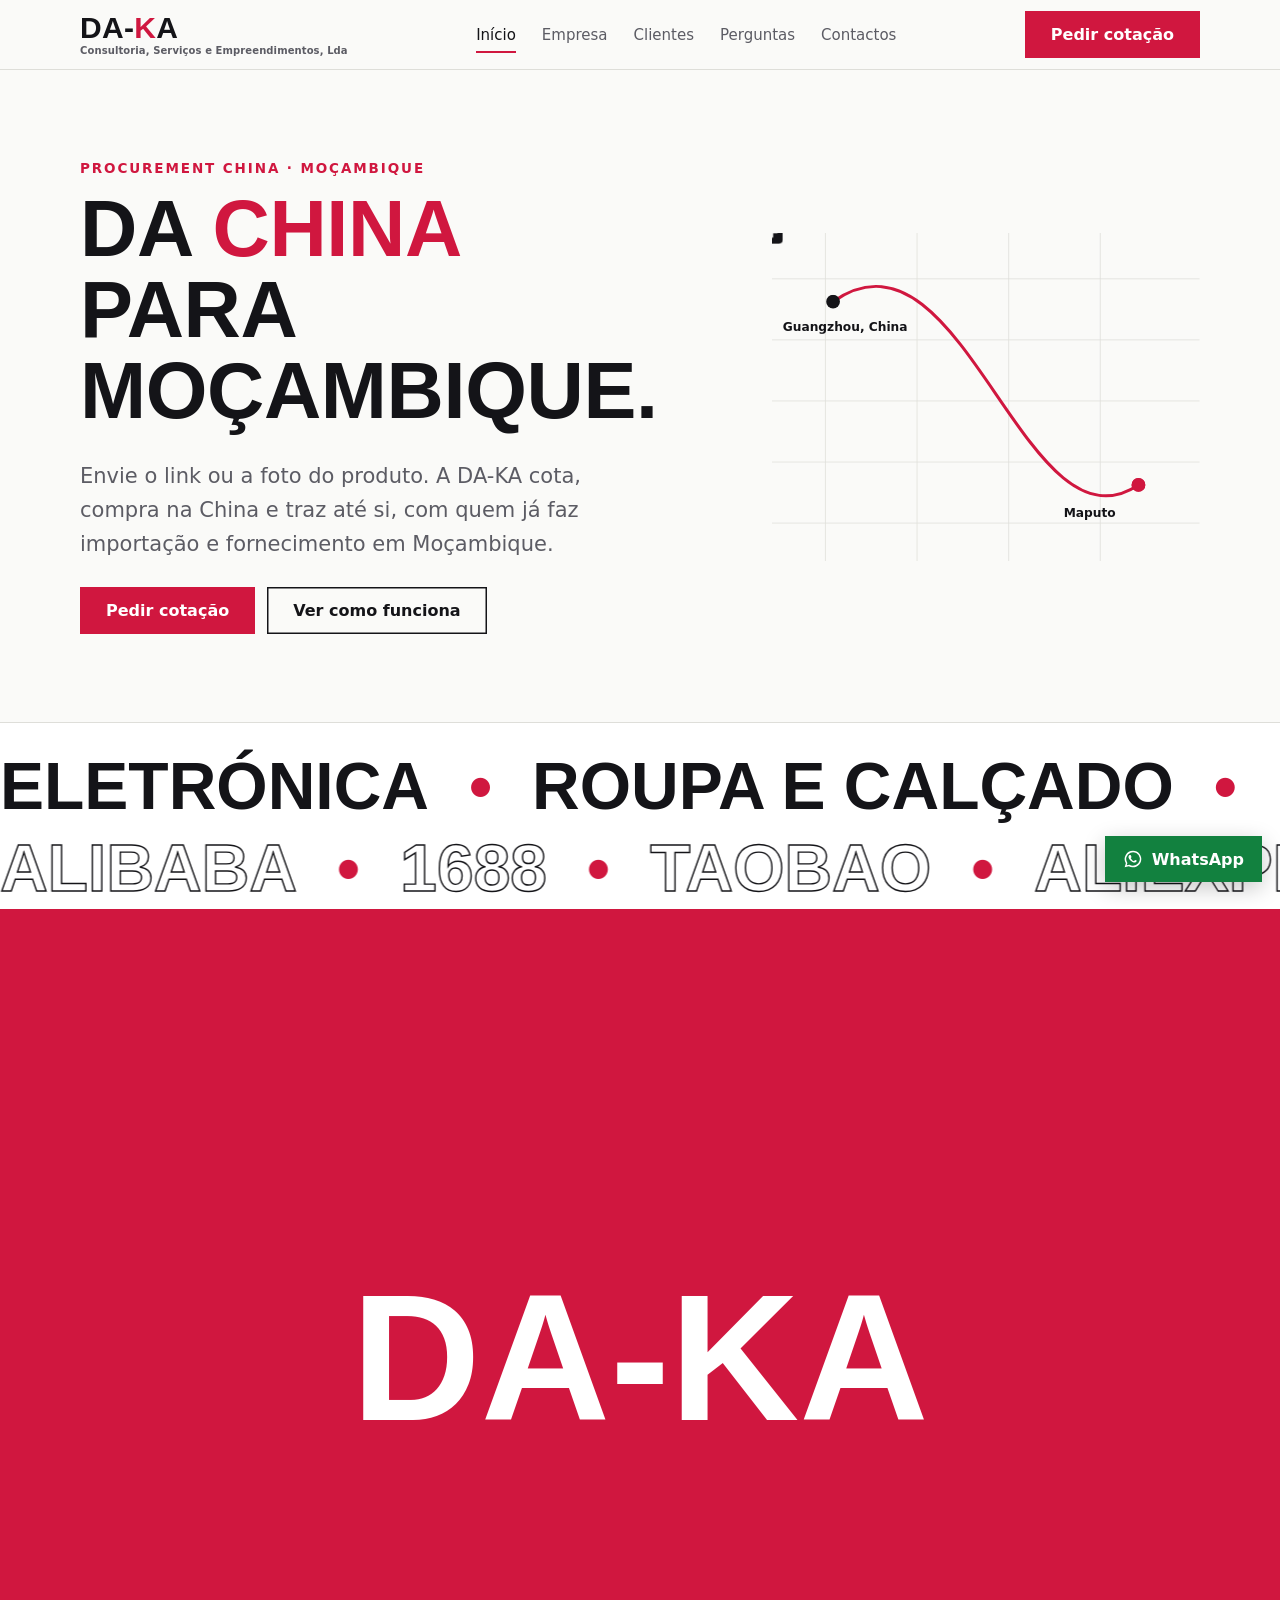
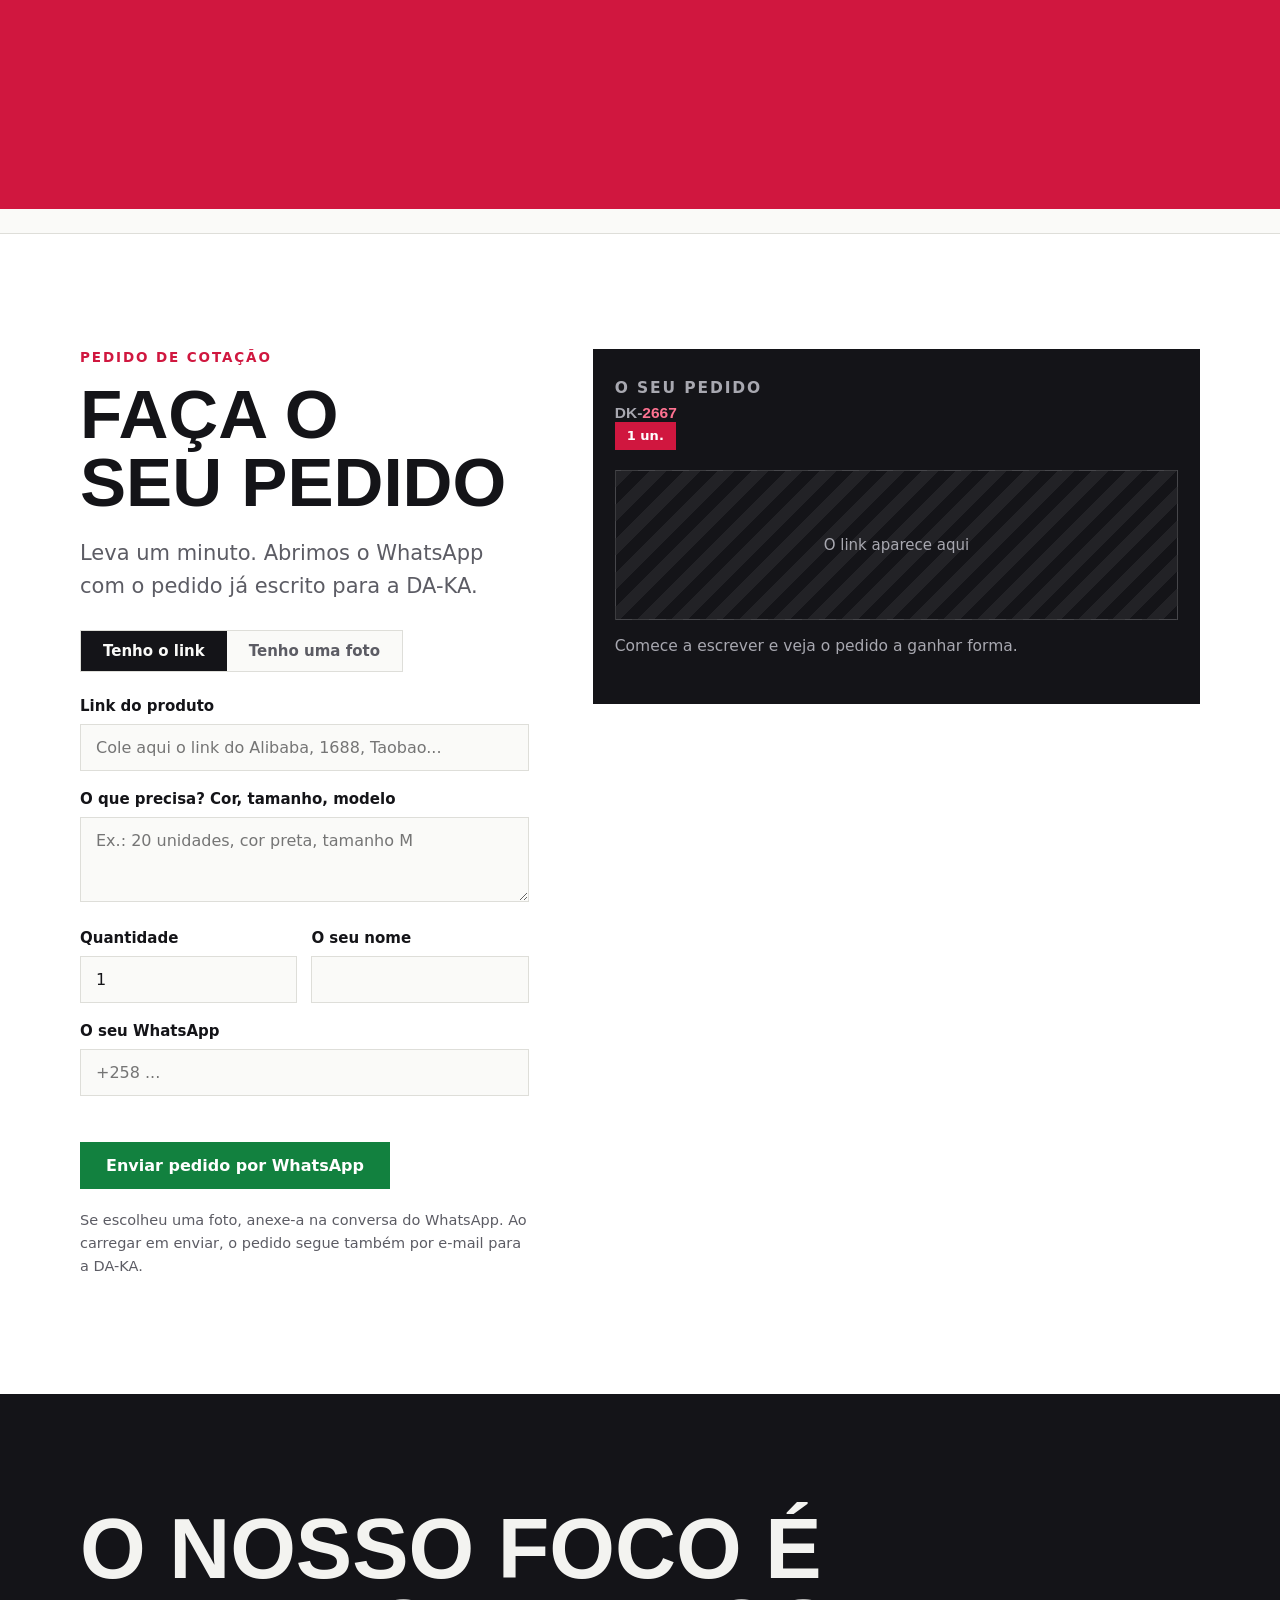
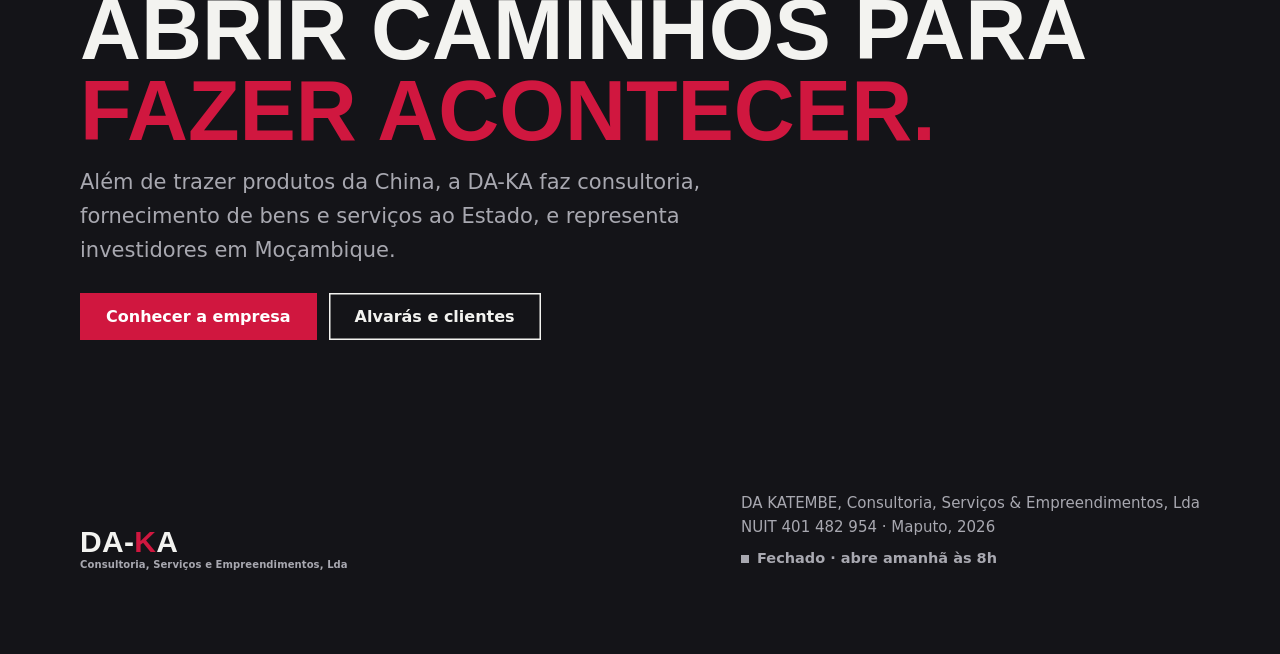
==== commit 3b47a673: "Horário: indicador "Aberto agora / Fechado" na hora de Maputo Mostra no rodapé de todas as páginas e" ====
--- a/index.html
+++ b/index.html
@@ -141,7 +141,7 @@
 
 <footer><div class="w fw">
   <a class="wm" href="index.html"><b class="wmt">DA-<i>K</i>A</b><small>Consultoria, Serviços e Empreendimentos, Lda</small></a>
-  <span>DA KATEMBE, Consultoria, Serviços &amp; Empreendimentos, Lda<br>NUIT 401 482 954 · Maputo, 2026</span>
+  <span>DA KATEMBE, Consultoria, Serviços &amp; Empreendimentos, Lda<br>NUIT 401 482 954 · Maputo, 2026<br><span class="aberto" data-aberto hidden></span></span>
 </div></footer>
 <a class="btn wa fab" href="https://wa.me/258823852102?text=Ol%C3%A1%20DA-KA!%20Gostaria%20de%20falar%20com%20a%20vossa%20equipa." target="_blank" rel="noopener" aria-label="Falar com a DA-KA no WhatsApp"><svg viewBox="0 0 24 24" width="20" height="20" aria-hidden="true" focusable="false"><path fill="currentColor" d="M12 2a10 10 0 0 0-8.6 15.1L2 22l5-1.3A10 10 0 1 0 12 2zm0 18.2c-1.5 0-3-.4-4.2-1.2l-.3-.2-3 .8.8-2.9-.2-.3A8.2 8.2 0 1 1 12 20.200zm4.500-6.100c-.2-.1-1.500-.7-1.700-.8-.2-.1-.4-.1-.6.1l-.8 1c-.1.200-.3.200-.5.100-.7-.3-1.500-.8-2.100-1.400-.6-.6-1-1.200-1.400-1.900-.1-.2 0-.4.100-.5l.4-.5.2-.4c.1-.2 0-.3 0-.5l-.8-1.800c-.2-.5-.4-.4-.6-.4h-.5c-.2 0-.5.100-.7.300-.7.700-1 1.600-.9 2.500.2 1 .7 1.900 1.300 2.700 1.300 1.700 2.900 2.900 4.900 3.500.9.300 1.700.2 2.300-.1.700-.4 1.100-1 1.300-1.700.1-.3 0-.5-.1-.6z"/></svg><span>WhatsApp</span></a>
 <script src="/assets/site.js" defer></script>
--- a/assets/site.css
+++ b/assets/site.css
@@ -240,6 +240,19 @@
 .cl b{display:block;font:700 26px/1 var(--d);text-transform:uppercase}
 .cl span{color:var(--mut);font-size:15px}
 .sub{font:700 22px var(--d);letter-spacing:.08em;text-transform:uppercase;margin:0 0 10px}
+
+/* ---------- parceiros: fotos em frame com legenda ---------- */
+.gal{display:grid;gap:14px}
+.g2c{grid-template-columns:repeat(2,1fr)}
+.g3c{grid-template-columns:repeat(3,1fr)}
+.fr{margin:0;background:var(--surface);border:1px solid var(--line);padding:8px}
+.fi{overflow:hidden;background:var(--line);aspect-ratio:4/3}
+.fi img{display:block;width:100%;height:100%;object-fit:cover;transition:transform .8s var(--ease)}
+.fr:hover .fi img{transform:scale(1.04)}
+.fr figcaption{padding:10px 4px 4px;font-size:14px;line-height:1.35;color:var(--mut)}
+.fr figcaption b{color:var(--ink);font:700 17px var(--d);letter-spacing:.06em;text-transform:uppercase}
+@media(max-width:640px){.g2c,.g3c{grid-template-columns:1fr}}
+@media(prefers-reduced-motion:reduce){.fi img{transition:none}.fr:hover .fi img{transform:none}}
 .chips{display:flex;gap:10px;flex-wrap:wrap;margin:0;padding:0;list-style:none}
 .chips li{border:1.5px solid var(--ink);padding:9px 18px;font-weight:600}
 
@@ -274,3 +287,14 @@
 html.wp .wipe{transform:translateY(0);transition:none;animation:unstick .01s 3s forwards}
 @keyframes unstick{to{transform:translateY(-101%)}}
 footer{padding-bottom:84px}
+/* ---- aberto agora / fechado (horário de Maputo) ---- */
+.aberto{display:inline-flex;align-items:center;gap:8px;margin-top:10px;font:600 14.5px/1.3 var(--b);color:var(--mut)}
+.aberto[hidden]{display:none}
+.aberto::before{content:"";flex:0 0 auto;width:8px;height:8px;background:currentColor}
+.aberto.on{color:var(--ink)}
+.aberto.on::before{background:var(--red)}
+.ct dd .aberto{border:0;display:inline-flex}
+.ct dd .aberto[hidden]{display:none}
+footer .aberto{color:var(--dark-mut)}
+footer .aberto.on{color:var(--dark-ink)}
+footer .aberto.on::before{background:var(--red-on-dark)}
